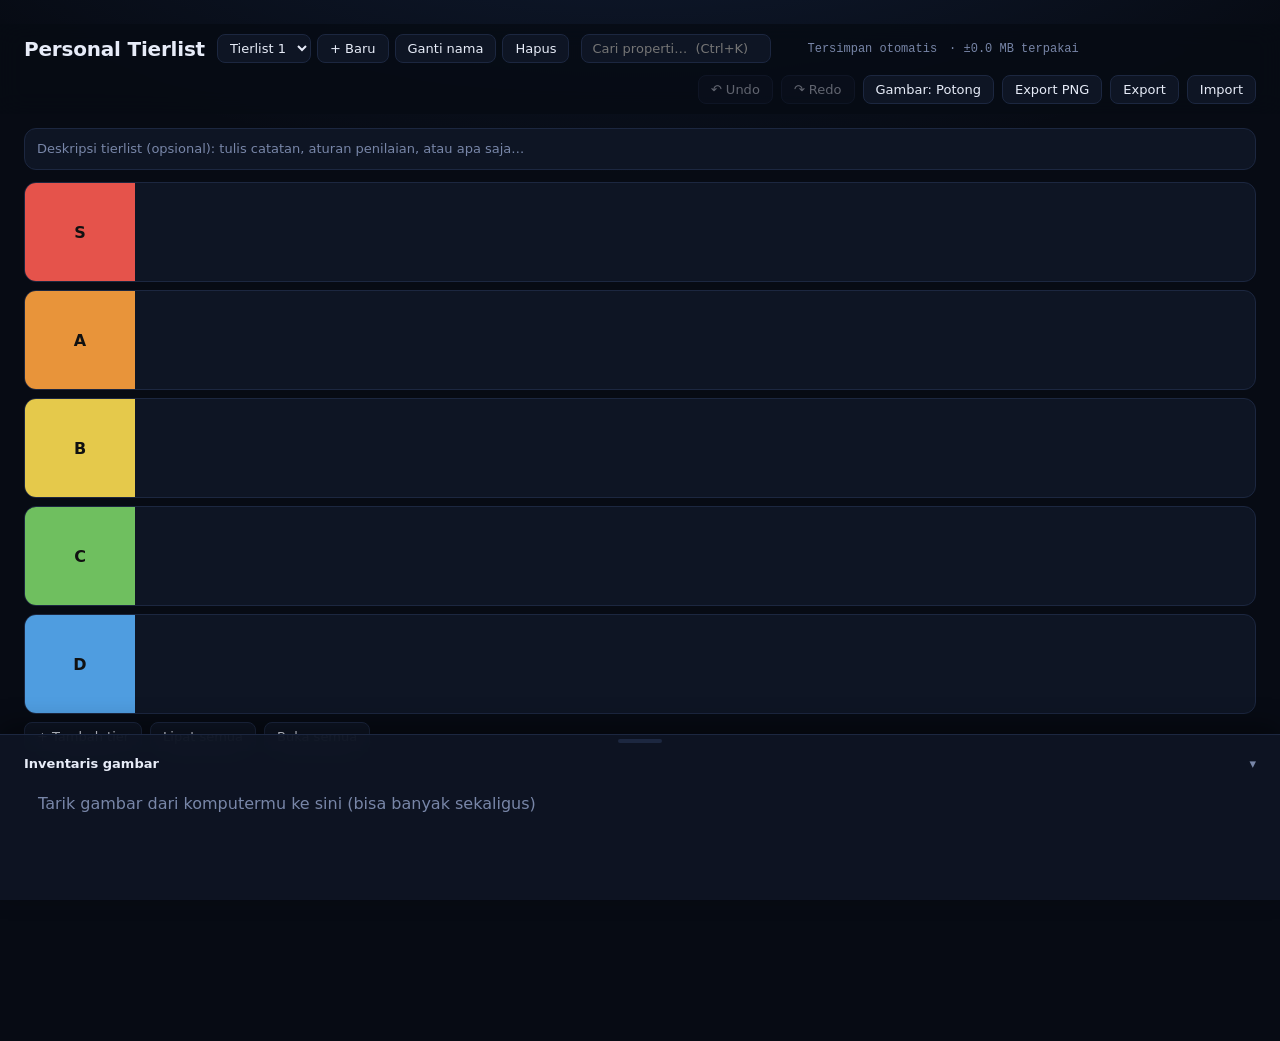
==== app.html @ fde5597b "Tahap 5a: landing page, aplikasi pindah ke app.html, inventaris bisa ditarik" ====
<!DOCTYPE html>
<html lang="id">

<head>
  <meta charset="UTF-8">
  <meta name="viewport" content="width=device-width, initial-scale=1">
  <title>Personal Tierlist</title>
  <link rel="stylesheet" href="theme.css?v=5a1">
  <link rel="stylesheet" href="style.css?v=5a1">
</head>

<body>
  <header>
    <h1><a href="index.html" title="Kembali ke halaman depan">Personal Tierlist</a></h1>
    <div class="lists">
      <select id="listSelect" title="Pilih tierlist"></select>
      <button id="btnNewList">+ Baru</button>
      <button id="btnRenameList">Ganti nama</button>
      <button id="btnDeleteList">Hapus</button>
    </div>
    <input id="search" type="search" placeholder="Cari properti…  (Ctrl+K)" autocomplete="off">
    <span id="searchInfo"></span>
    <span id="backupInfo"></span>
    <span id="status"></span>
    <span id="usage"></span>
    <div class="actions">
      <button id="btnUndo" title="Undo (Ctrl+Z)" disabled>↶ Undo</button>
      <button id="btnRedo" title="Redo (Ctrl+Y)" disabled>↷ Redo</button>
      <button id="btnFit" title="Cara gambar ditampilkan di kotak">Gambar: Potong</button>
      <button id="btnPng" title="Simpan tierlist sebagai gambar PNG untuk dibagikan">Export PNG</button>
      <button id="btnExport" title="Simpan semua (gambar + susunan) jadi satu file JSON">Export</button>
      <button id="btnImport" title="Ganti tierlist dengan isi file JSON">Import</button>
      <input type="file" id="importFile" accept=".json,application/json" hidden>
    </div>
  </header>
  <textarea id="listDesc" rows="1" maxlength="2000"
    placeholder="Deskripsi tierlist (opsional): tulis catatan, aturan penilaian, atau apa saja…"></textarea>
  <div id="tiers"></div>
  <div class="addrow"><button id="btnAddTier">+ Tambah tier</button><button id="btnFoldAll">Lipat semua</button><button
      id="btnUnfoldAll">Buka semua</button></div>
  <div id="dock">
    <div id="dockGrip" title="Tarik untuk mengubah tinggi inventaris"><span></span></div>
    <button class="dock-bar" id="dockToggle"><span class="dt">Inventaris gambar</span><span id="dockCount"></span><span
        class="chev" id="dockChev">▾</span></button>
    <div class="dock-body">
      <div class="zone" id="pool" data-zone="pool"></div>
    </div>
  </div>

  <script src="app.js?v=5a1"></script>
</body>

</html>
---- theme.css ----
/* Palet warna Personal Tierlist. Ubah di sini, semua halaman ikut berubah. */
:root {
  --bg: #070b14;
  /* latar halaman */
  --panel: #0e1524;
  /* kartu / baris */
  --panel2: #131c30;
  /* pop-up / menu */
  --border: #1c2740;
  --text: #e7ecf8;
  --muted: #7886a8;
  --accent: #4d8dff;
}
---- style.css ----
/* Warna ada di theme.css. Di sini hanya variabel khusus aplikasi. */
  :root {
      --size: 88px;
      --fit: cover;
  }

  * {
      box-sizing: border-box;
  }

  body {
      margin: 0;
      padding: 24px;
      background: var(--bg);
      color: var(--text);
      font-family: system-ui, sans-serif;
  }

  header {
      display: flex;
      align-items: center;
      flex-wrap: wrap;
      gap: 12px;
      margin-bottom: 16px;
  }

  .lists {
      display: flex;
      gap: 6px;
      align-items: center;
  }

  .lists select {
      background: var(--panel);
      color: var(--text);
      border: 1px solid var(--border);
      border-radius: 6px;
      padding: 5px 8px;
      font: inherit;
      font-size: 13px;
      max-width: 200px;
  }

  h1 {
      font-size: 20px;
      margin: 0;
  }

  #status,
  #usage {
      font-size: 13px;
      color: var(--muted);
  }

  .actions {
      margin-left: auto;
      display: flex;
      gap: 8px;
  }

  .actions button,
  .addrow button,
  .lists button {
      background: var(--panel);
      color: var(--text);
      border: 1px solid var(--border);
      border-radius: 6px;
      padding: 6px 12px;
      font: inherit;
      font-size: 13px;
      cursor: pointer;
  }

  .actions button:hover,
  .addrow button:hover,
  .lists button:hover {
      border-color: var(--muted);
  }

  .addrow {
      margin-top: 8px;
      display: flex;
      gap: 8px;
  }

  .tier {
      display: flex;
      margin-bottom: 6px;
      background: var(--panel);
      min-height: calc(var(--size) + 12px);
  }

  .label {
      width: 110px;
      flex: none;
      display: flex;
      flex-direction: column;
      align-items: center;
      justify-content: center;
      gap: 6px;
      padding: 6px;
      color: #111;
      font-weight: 700;
      text-align: center;
  }

  .label .name {
      width: 100%;
      outline: none;
      word-break: break-word;
  }

  .label input[type=color] {
      width: 28px;
      height: 20px;
      padding: 0;
      border: 0;
      background: none;
      cursor: pointer;
  }

  .zone {
      flex: 1;
      display: flex;
      flex-wrap: wrap;
      gap: 6px;
      padding: 6px;
      align-content: flex-start;
  }

  .zone.over {
      outline: 2px dashed var(--muted);
      outline-offset: -4px;
  }

  .pool {
      margin-top: 20px;
      background: var(--panel);
      min-height: 140px;
      display: flex;
  }

  .pool .zone:empty::before {
      content: "Tarik gambar dari komputermu ke sini (bisa banyak sekaligus)";
      color: var(--muted);
      padding: 8px;
  }

  .item {
      position: relative;
      width: var(--size);
      height: var(--size);
      cursor: grab;
      background: rgba(0, 0, 0, .25);
      border-radius: 4px;
  }

  .item img {
      width: 100%;
      height: 100%;
      object-fit: var(--fit);
      display: block;
      border-radius: 4px;
  }

  .item.dragging {
      opacity: .4;
  }

  .del {
      position: absolute;
      top: 2px;
      right: 2px;
      width: 22px;
      height: 22px;
      border: 0;
      border-radius: 50%;
      background: rgba(0, 0, 0, .75);
      color: #fff;
      cursor: pointer;
      display: none;
      line-height: 1;
  }

  .item:hover .del {
      display: block;
  }

  .label {
      position: relative;
  }

  .tdel {
      position: absolute;
      top: 2px;
      right: 2px;
      width: 20px;
      height: 20px;
      border: 0;
      border-radius: 50%;
      background: rgba(0, 0, 0, .35);
      color: #fff;
      cursor: pointer;
      display: none;
      line-height: 1;
      font-size: 14px;
  }

  .tier:hover .tdel {
      display: block;
  }

  .thandle {
      position: absolute;
      top: 2px;
      left: 4px;
      cursor: grab;
      font-size: 16px;
      line-height: 1;
      color: rgba(0, 0, 0, .55);
      display: none;
      user-select: none;
  }

  .tier:hover .thandle {
      display: block;
  }

  .tier.moving {
      opacity: .4;
  }

  .tmarker {
      height: 4px;
      background: #fff;
      border-radius: 2px;
      margin-bottom: 6px;
      pointer-events: none;
  }

  .marker {
      width: 4px;
      height: var(--size);
      background: #fff;
      border-radius: 2px;
      pointer-events: none;
      flex: none;
  }

  .actions button:disabled {
      opacity: .4;
      cursor: default;
  }

  .tgear {
      position: absolute;
      top: 2px;
      right: 4px;
      width: 22px;
      height: 22px;
      border: 0;
      border-radius: 50%;
      background: rgba(0, 0, 0, .3);
      color: #fff;
      cursor: pointer;
      display: none;
      font-size: 13px;
      line-height: 1;
  }

  .tier:hover .tgear {
      display: block;
  }

  #tpop {
      position: fixed;
      z-index: 50;
      width: 216px;
      padding: 10px;
      display: none;
      background: var(--panel2);
      border: 1px solid var(--border);
      border-radius: 8px;
      box-shadow: 0 8px 24px rgba(0, 0, 0, .45);
  }

  #tpop .sw {
      display: grid;
      grid-template-columns: repeat(6, 1fr);
      gap: 6px;
      margin-bottom: 10px;
  }

  #tpop .sw button {
      height: 26px;
      padding: 0;
      border: 2px solid transparent;
      border-radius: 50%;
      cursor: pointer;
  }

  #tpop .sw button.on {
      border-color: #fff;
  }

  #tpop .row {
      display: flex;
      align-items: center;
      justify-content: space-between;
      margin-bottom: 8px;
      font-size: 12px;
      color: var(--muted);
  }

  #tpop input[type=color] {
      width: 36px;
      height: 24px;
      padding: 0;
      border: 1px solid var(--border);
      border-radius: 4px;
      background: none;
      cursor: pointer;
  }

  #tpop .act {
      display: block;
      width: 100%;
      text-align: left;
      padding: 6px 8px;
      border: 0;
      border-radius: 6px;
      background: none;
      color: var(--text);
      font: inherit;
      font-size: 13px;
      cursor: pointer;
  }

  #tpop .act:hover {
      background: rgba(255, 255, 255, .08);
  }

  #tpop .act.danger {
      color: #ff7b72;
  }

  .tfold {
      position: absolute;
      bottom: 2px;
      right: 4px;
      border: 0;
      background: none;
      cursor: pointer;
      color: rgba(0, 0, 0, .6);
      font-size: 14px;
      line-height: 1;
      display: none;
  }

  .tier:hover .tfold,
  .tier.collapsed .tfold {
      display: block;
  }

  .count {
      font-size: 12px;
      font-weight: 600;
      opacity: .7;
      display: none;
  }

  .tier.collapsed {
      min-height: 0;
  }

  .tier.collapsed .zone {
      display: none;
  }

  .tier.collapsed .label {
      width: auto;
      flex: 1;
      flex-direction: row;
      justify-content: flex-start;
      padding: 4px 36px 4px 24px;
      gap: 12px;
  }

  .tier.collapsed .label .name {
      width: auto;
      min-width: 40px;
  }

  .tier.collapsed .count {
      display: block;
  }

  /* tier terlipat: tombol buka = area lebar di tengah baris */
  .tier.collapsed .tfold {
      position: static;
      flex: 1;
      align-self: stretch;
      font-size: 16px;
      background: rgba(0, 0, 0, .06);
      border-radius: 4px;
  }

  .tier.collapsed .tfold:hover {
      background: rgba(0, 0, 0, .16);
  }

  .mback {
      position: fixed;
      inset: 0;
      z-index: 100;
      display: flex;
      align-items: center;
      justify-content: center;
      background: rgba(4, 8, 20, .7);
  }

  .modal {
      width: min(420px, 92vw);
      padding: 18px;
      background: var(--panel2);
      border: 1px solid var(--border);
      border-radius: 12px;
      box-shadow: 0 16px 48px rgba(0, 0, 0, .55);
  }

  .modal h3 {
      margin: 0 0 8px;
      font-size: 16px;
  }

  .modal p {
      margin: 0 0 12px;
      font-size: 13px;
      line-height: 1.5;
      color: var(--muted);
      white-space: pre-wrap;
  }

  .modal input[type=text] {
      width: 100%;
      margin-bottom: 12px;
      padding: 8px 10px;
      background: var(--bg);
      color: var(--text);
      border: 1px solid var(--border);
      border-radius: 6px;
      font: inherit;
      font-size: 14px;
  }

  .modal input[type=text]:focus {
      outline: 2px solid var(--accent);
      outline-offset: -1px;
  }

  .mbtns {
      display: flex;
      justify-content: flex-end;
      gap: 8px;
  }

  .mbtns button {
      padding: 7px 14px;
      border: 1px solid var(--border);
      border-radius: 6px;
      background: var(--panel);
      color: var(--text);
      font: inherit;
      font-size: 13px;
      cursor: pointer;
  }

  .mbtns button.primary {
      background: var(--accent);
      border-color: var(--accent);
      color: #fff;
  }

  .mbtns button.danger {
      background: #d6453d;
      border-color: #d6453d;
      color: #fff;
  }

  .mbtns button:focus-visible {
      outline: 2px solid #fff;
      outline-offset: 2px;
  }

  /* ---- tampilan: kartu membulat, label monospace, panel kaca ---- */
  body {
      background: radial-gradient(1100px 480px at 50% -160px, rgba(77, 141, 255, .14), transparent 70%), var(--bg);
  }

  h1 {
      letter-spacing: -.01em;
  }

  #status,
  #usage,
  .count {
      font-family: ui-monospace, "JetBrains Mono", Consolas, monospace;
      font-size: 12px;
  }

  .tier,
  .pool {
      border: 1px solid var(--border);
      border-radius: 12px;
      overflow: hidden;
  }

  .tier {
      margin-bottom: 8px;
  }

  .actions button,
  .addrow button,
  .lists button,
  .lists select {
      border-radius: 8px;
  }

  .item {
      border-radius: 6px;
  }

  .item:hover {
      outline: 2px solid var(--accent);
      outline-offset: 1px;
  }

  #tpop,
  .modal {
      background: rgba(19, 28, 48, .86);
      backdrop-filter: blur(14px);
      border-radius: 14px;
  }

  .mback {
      backdrop-filter: blur(3px);
  }

  /* ---- properti gambar ---- */
  .item.has-props::after {
      content: '';
      position: absolute;
      left: 3px;
      bottom: 3px;
      width: 7px;
      height: 7px;
      border-radius: 50%;
      background: var(--accent);
      box-shadow: 0 0 0 2px rgba(0, 0, 0, .55);
      pointer-events: none;
  }

  .tip {
      position: fixed;
      z-index: 60;
      display: none;
      max-width: 320px;
      padding: 10px 12px;
      pointer-events: none;
      background: rgba(7, 11, 22, .92);
      border: 1px solid var(--accent);
      border-radius: 10px;
      box-shadow: 0 8px 28px rgba(0, 0, 0, .55);
      backdrop-filter: blur(10px);
  }

  .tip .k {
      margin-top: 8px;
      font-size: 11px;
      letter-spacing: .06em;
      text-transform: uppercase;
      color: var(--accent);
  }

  .tip .k:first-child {
      margin-top: 0;
  }

  .tip .v {
      font-size: 13px;
      line-height: 1.45;
      white-space: pre-wrap;
      word-break: break-word;
  }

  .modal.wide {
      width: min(560px, 94vw);
  }

  .prow {
      display: flex;
      gap: 8px;
      margin-bottom: 8px;
      align-items: flex-start;
  }

  .modal .prow input[type=text] {
      width: 34%;
      margin: 0;
      padding: 7px 9px;
      font-size: 13px;
  }

  .prow textarea {
      flex: 1;
      min-height: 36px;
      padding: 7px 9px;
      resize: vertical;
      background: var(--bg);
      color: var(--text);
      border: 1px solid var(--border);
      border-radius: 6px;
      font: inherit;
      font-size: 13px;
  }

  .prow input:focus,
  .prow textarea:focus {
      outline: 2px solid var(--accent);
      outline-offset: -1px;
  }

  .prow .x {
      width: 30px;
      height: 34px;
      padding: 0;
      border: 1px solid var(--border);
      border-radius: 6px;
      background: none;
      color: var(--muted);
      cursor: pointer;
  }

  .prow .x:hover {
      color: #ff7b72;
  }

  .addprop {
      margin: 2px 0 14px;
      padding: 6px 12px;
      border: 1px dashed var(--border);
      border-radius: 8px;
      background: none;
      color: var(--muted);
      font: inherit;
      font-size: 13px;
      cursor: pointer;
  }

  .addprop:hover {
      color: var(--text);
      border-color: var(--muted);
  }

  /* ---- deskripsi tierlist & properti tier ---- */
  #listDesc {
      display: block;
      width: 100%;
      margin-bottom: 12px;
      padding: 10px 12px;
      resize: none;
      overflow-y: auto;
      background: var(--panel);
      color: var(--text);
      border: 1px solid var(--border);
      border-radius: 12px;
      font: inherit;
      font-size: 13px;
      line-height: 1.5;
  }

  #listDesc::placeholder {
      color: var(--muted);
  }

  #listDesc:focus {
      outline: 2px solid var(--accent);
      outline-offset: -1px;
  }

  /* ---- ikon properti tier: di sebelah gerigi, hanya muncul saat hover ---- */
  .tinfo {
      position: absolute;
      top: 2px;
      right: 30px;
      display: none;
      align-items: center;
      justify-content: center;
      width: 22px;
      height: 22px;
      padding: 0;
      border: 0;
      border-radius: 50%;
      background: rgba(0, 0, 0, .3);
      color: #fff;
      cursor: pointer;
  }

  .tier:hover .label.has-info .tinfo {
      display: flex;
  }

  /* hanya ada kalau tier punya properti */
  .tier.collapsed .label {
      padding-right: 64px;
  }

  /* ---- header menempel di atas supaya pencarian selalu terjangkau di tierlist panjang ---- */
  header {
      position: sticky;
      top: 0;
      z-index: 20;
      margin: 0 -24px 14px;
      padding: 10px 24px;
      background: rgba(7, 11, 20, .82);
      backdrop-filter: blur(12px);
  }

  #search {
      width: 190px;
      padding: 6px 10px;
      background: var(--panel);
      color: var(--text);
      border: 1px solid var(--border);
      border-radius: 8px;
      font: inherit;
      font-size: 13px;
  }

  #search:focus {
      outline: 2px solid var(--accent);
      outline-offset: -1px;
  }

  #searchInfo {
      font-family: ui-monospace, Consolas, monospace;
      font-size: 12px;
      color: var(--muted);
  }

  .item.dim {
      opacity: .2;
  }

  .item.hit {
      outline: 2px solid #ffcf5a;
      outline-offset: 1px;
  }

  .tier.collapsed.hit .label {
      box-shadow: inset 0 0 0 2px #ffcf5a;
  }

  /* ---- panel detail gambar ---- */
  .modal.detail {
      display: flex;
      gap: 16px;
      width: min(880px, 94vw);
      padding: 14px;
  }

  .dimg {
      position: relative;
      flex: 1.4;
      min-height: 220px;
      display: flex;
      align-items: center;
      justify-content: center;
      background: rgba(0, 0, 0, .35);
      border-radius: 10px;
      overflow: hidden;
  }

  .dimg img {
      display: block;
      max-width: 100%;
      max-height: 72vh;
      object-fit: contain;
  }

  .dnav {
      position: absolute;
      top: 50%;
      transform: translateY(-50%);
      width: 34px;
      height: 52px;
      border: 0;
      background: rgba(0, 0, 0, .45);
      color: #fff;
      font-size: 24px;
      cursor: pointer;
  }

  .dnav.prev {
      left: 0;
      border-radius: 0 8px 8px 0;
  }

  .dnav.next {
      right: 0;
      border-radius: 8px 0 0 8px;
  }

  .dnav:hover {
      background: rgba(77, 141, 255, .55);
  }

  .dside {
      flex: 1;
      min-width: 0;
      display: flex;
      flex-direction: column;
      max-height: 72vh;
  }

  .dwhere {
      margin-bottom: 12px;
      font-family: ui-monospace, Consolas, monospace;
      font-size: 12px;
      color: var(--muted);
  }

  .dprops {
      flex: 1;
      overflow-y: auto;
      margin-bottom: 12px;
  }

  .dprops .k {
      margin-top: 12px;
      font-size: 11px;
      letter-spacing: .06em;
      text-transform: uppercase;
      color: var(--accent);
  }

  .dprops .k:first-child {
      margin-top: 0;
  }

  .dprops .v {
      font-size: 14px;
      line-height: 1.5;
      white-space: pre-wrap;
      word-break: break-word;
  }

  .dempty {
      font-size: 13px;
      color: var(--muted);
  }

  @media (max-width:640px) {
      .modal.detail {
          flex-direction: column;
      }

      .dside {
          max-height: none;
      }
  }

  /* ---- pengingat backup ---- */
  #backupInfo {
      font-family: ui-monospace, Consolas, monospace;
      font-size: 12px;
      color: var(--muted);
      cursor: pointer;
  }

  #backupInfo.warn {
      color: #ffcf5a;
  }

  /* ---- panel gambar: ikon pensil + mode ubah di tempat ---- */
  .dhead {
      display: flex;
      align-items: center;
      justify-content: space-between;
      gap: 8px;
      margin-bottom: 12px;
  }

  .dhead .dwhere {
      margin-bottom: 0;
  }

  .dpencil {
      display: inline-flex;
      align-items: center;
      justify-content: center;
      width: 28px;
      height: 28px;
      padding: 0;
      border: 0;
      border-radius: 50%;
      background: rgba(255, 255, 255, .08);
      color: var(--text);
      cursor: pointer;
      flex: none;
  }

  .dpencil:hover {
      background: var(--accent);
  }

  .dpencil[hidden],
  .dnav[hidden] {
      display: none;
  }

  .dside .prow {
      display: grid;
      grid-template-columns: 1fr 30px;
  }

  .modal .dside .prow input[type=text] {
      width: 100%;
  }

  .dside .prow textarea {
      grid-column: 1 / -1;
      grid-row: 2;
  }

  .dside .prow .x {
      grid-column: 2;
      grid-row: 1;
  }

  /* ---- inventaris gambar: menempel di bawah layar ---- */
  #dock {
      position: fixed;
      left: 0;
      right: 0;
      bottom: 0;
      z-index: 30;
      background: rgba(14, 21, 36, .94);
      backdrop-filter: blur(14px);
      border-top: 1px solid var(--border);
      box-shadow: 0 -8px 24px rgba(0, 0, 0, .4);
  }

  .dock-bar {
      display: flex;
      align-items: center;
      gap: 10px;
      width: 100%;
      padding: 9px 24px;
      border: 0;
      background: none;
      color: var(--text);
      font: inherit;
      font-size: 13px;
      text-align: left;
      cursor: pointer;
  }

  .dock-bar:hover {
      background: rgba(255, 255, 255, .04);
  }

  .dock-bar .dt {
      font-weight: 600;
  }

  .dock-bar #dockCount {
      font-family: ui-monospace, Consolas, monospace;
      font-size: 12px;
      color: var(--muted);
  }

  .dock-bar .chev {
      margin-left: auto;
      color: var(--muted);
  }

  .dock-body {
      height: var(--dock-h, 220px);
      overflow-y: auto;
      padding: 0 24px 14px;
      transition: height .22s ease;
  }

  #dock.closed .dock-body {
      height: 0;
      padding-bottom: 0;
      overflow: hidden;
  }

  #dock.resizing .dock-body {
      transition: none;
  }

  #dockGrip {
      display: flex;
      align-items: center;
      justify-content: center;
      height: 12px;
      cursor: ns-resize;
      touch-action: none;
  }

  #dockGrip span {
      width: 44px;
      height: 4px;
      border-radius: 2px;
      background: var(--border);
  }

  #dockGrip:hover span,
  #dock.resizing #dockGrip span {
      background: var(--accent);
  }

  body.resizing-dock {
      user-select: none;
      cursor: ns-resize;
  }

  h1 a {
      color: inherit;
      text-decoration: none;
  }

  #pool {
      min-height: calc(var(--size) + 12px);
      border-radius: 10px;
  }

  #pool:empty::before {
      content: "Tarik gambar dari komputermu ke sini (bisa banyak sekaligus)";
      padding: 8px;
      color: var(--muted);
  }
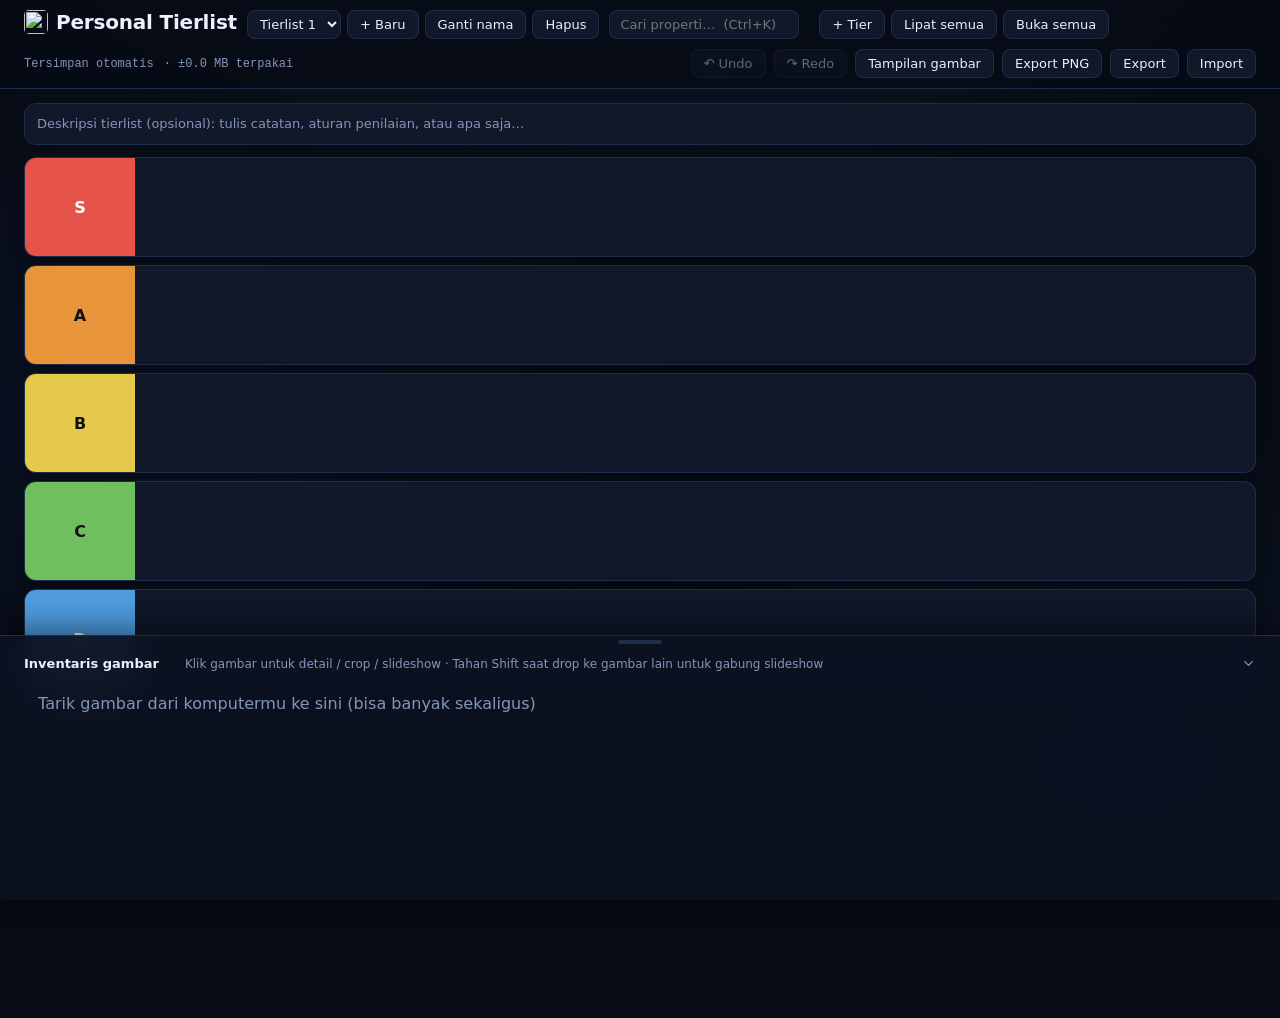
==== commit 457c6098: "Update cuy, banyak lah ini pokoknya" ====
--- a/app.html
+++ b/app.html
@@ -5,49 +5,87 @@
   <meta charset="UTF-8">
   <meta name="viewport" content="width=device-width, initial-scale=1">
   <title>Personal Tierlist</title>
-  <link rel="stylesheet" href="theme.css?v=5a1">
-  <link rel="stylesheet" href="style.css?v=5a1">
+  <meta name="theme-color" content="#070b14">
+  <link rel="icon" type="image/png" href="Personal%20Tierlist%20favicon-02.png">
+  <link rel="stylesheet" href="theme.css?v=9">
+  <link rel="stylesheet" href="style.css?v=9">
 </head>
 
 <body>
-  <header>
-    <h1><a href="index.html" title="Kembali ke halaman depan">Personal Tierlist</a></h1>
-    <div class="lists">
+  <header id="appHeader">
+    <h1>
+      <a href="index.html" title="Kembali ke halaman depan">
+        <img src="Personal%20Tierlist%20favicon-02.png" alt="" class="brand-logo">
+        <span>Personal Tierlist</span>
+      </a>
+    </h1>
+
+    <div id="viewOnlyBanner" class="vo-banner" hidden>
+      <span class="vo-badge">Mode Lihat Saja</span>
+      <span id="voTitle" class="vo-title"></span>
+      <a href="app.html" class="vo-btn">Buka tierlist sendiri</a>
+    </div>
+
+    <div class="lists" id="listsBar">
       <select id="listSelect" title="Pilih tierlist"></select>
-      <button id="btnNewList">+ Baru</button>
-      <button id="btnRenameList">Ganti nama</button>
-      <button id="btnDeleteList">Hapus</button>
+      <button id="btnNewList" type="button">+ Baru</button>
+      <button id="btnRenameList" type="button">Ganti nama</button>
+      <button id="btnDeleteList" type="button">Hapus</button>
     </div>
+
     <input id="search" type="search" placeholder="Cari properti…  (Ctrl+K)" autocomplete="off">
     <span id="searchInfo"></span>
+
+    <div class="tier-nav-btns">
+      <button id="btnAddTierTop" type="button" title="Tambah baris tier baru">+ Tier</button>
+      <button id="btnFoldAll" type="button" title="Lipat semua baris tier">Lipat semua</button>
+      <button id="btnUnfoldAll" type="button" title="Buka semua baris tier">Buka semua</button>
+    </div>
+
     <span id="backupInfo"></span>
     <span id="status"></span>
     <span id="usage"></span>
+
     <div class="actions">
-      <button id="btnUndo" title="Undo (Ctrl+Z)" disabled>↶ Undo</button>
-      <button id="btnRedo" title="Redo (Ctrl+Y)" disabled>↷ Redo</button>
-      <button id="btnFit" title="Cara gambar ditampilkan di kotak">Gambar: Potong</button>
-      <button id="btnPng" title="Simpan tierlist sebagai gambar PNG untuk dibagikan">Export PNG</button>
-      <button id="btnExport" title="Simpan semua (gambar + susunan) jadi satu file JSON">Export</button>
-      <button id="btnImport" title="Ganti tierlist dengan isi file JSON">Import</button>
+      <button id="btnUndo" type="button" title="Undo (Ctrl+Z)" disabled>↶ Undo</button>
+      <button id="btnRedo" type="button" title="Redo (Ctrl+Y)" disabled>↷ Redo</button>
+      <button id="btnFit" type="button" title="Atur ukuran, rasio, dan tampilan gambar">Tampilan gambar</button>
+      <button id="btnPng" type="button" title="Simpan tierlist sebagai gambar PNG untuk dibagikan">Export PNG</button>
+      <button id="btnExport" type="button" title="Simpan semua (gambar + susunan) jadi satu file JSON">Export</button>
+      <button id="btnImport" type="button" title="Muat file JSON sebagai tierlist baru">Import</button>
       <input type="file" id="importFile" accept=".json,application/json" hidden>
     </div>
   </header>
+
   <textarea id="listDesc" rows="1" maxlength="2000"
     placeholder="Deskripsi tierlist (opsional): tulis catatan, aturan penilaian, atau apa saja…"></textarea>
+
   <div id="tiers"></div>
-  <div class="addrow"><button id="btnAddTier">+ Tambah tier</button><button id="btnFoldAll">Lipat semua</button><button
-      id="btnUnfoldAll">Buka semua</button></div>
+
+  <div class="addrow" id="bottomAddRow">
+    <button id="btnAddTier" type="button">+ Tambah tier</button>
+  </div>
+
   <div id="dock">
     <div id="dockGrip" title="Tarik untuk mengubah tinggi inventaris"><span></span></div>
-    <button class="dock-bar" id="dockToggle"><span class="dt">Inventaris gambar</span><span id="dockCount"></span><span
-        class="chev" id="dockChev">▾</span></button>
-    <div class="dock-body">
+    <button class="dock-bar" id="dockToggle" type="button">
+      <span class="dt">Inventaris gambar</span>
+      <span id="dockCount"></span>
+      <span class="dock-tip">Klik gambar untuk detail / crop / slideshow · Tahan Shift saat drop ke gambar lain untuk
+        gabung slideshow</span>
+      <span class="chev" id="dockChev">
+        <svg width="15" height="15" viewBox="0 0 24 24" fill="none" stroke="currentColor" stroke-width="2.2"
+          stroke-linecap="round" stroke-linejoin="round">
+          <polyline points="6 9 12 15 18 9" />
+        </svg>
+      </span>
+    </button>
+    <div class="dock-body" id="dockBody">
       <div class="zone" id="pool" data-zone="pool"></div>
     </div>
   </div>
 
-  <script src="app.js?v=5a1"></script>
+  <script src="app.js?v=9"></script>
 </body>
 
 </html>
--- a/theme.css
+++ b/theme.css
@@ -1,13 +1,32 @@
-/* Palet warna Personal Tierlist. Ubah di sini, semua halaman ikut berubah. */
+/* Palet warna Personal Tierlist — Dark Navy Blue (Seimbang: 2-layer depth + glow halus) */
 :root {
   --bg: #070b14;
-  /* latar halaman */
-  --panel: #0e1524;
-  /* kartu / baris */
-  --panel2: #131c30;
-  /* pop-up / menu */
-  --border: #1c2740;
-  --text: #e7ecf8;
-  --muted: #7886a8;
+  /* latar utama biru gelap pekat */
+  --bg-elev: #0c1220;
+  /* latar bar / footer */
+  --panel: #101829;
+  /* kartu / baris tier */
+  --panel-hover: #162138;
+  /* kartu saat di-hover */
+  --panel2: #121b2e;
+  /* cangkang luar pop-up */
+  --panel-inner: #1a2640;
+  /* kartu dalam pop-up (2-layer seperti referensi screenshot) */
+  --panel3: #0b101d;
+  /* kolom input */
+  --border: #1f2d4a;
+  /* garis tepi biru gelap */
+  --border-light: rgba(120, 170, 255, 0.14);
+  --text: #eaf0fc;
+  /* teks utama */
+  --muted: #8496b8;
+  /* teks sekunder */
   --accent: #4d8dff;
+  /* aksen biru utama */
+  --accent-glow: rgba(77, 141, 255, 0.34);
+  --danger: #ff5c6c;
+  --success: #4ade80;
+  --warn: #ffcf5a;
+  --ease-out: cubic-bezier(0.22, 1, 0.36, 1);
+  --ease-spring: cubic-bezier(0.34, 1.56, 0.64, 1);
 }
--- a/style.css
+++ b/style.css
@@ -1,1045 +1,1847 @@
-  /* Warna ada di theme.css. Di sini hanya variabel khusus aplikasi. */
-  :root {
-      --size: 88px;
-      --fit: cover;
+/* Warna ada di theme.css. Di sini variabel khusus aplikasi. */
+:root {
+  --tile-w: 88px;
+  --tile-h: 88px;
+  --fit: cover;
+}
+
+* {
+  box-sizing: border-box;
+  scrollbar-width: thin;
+  scrollbar-color: #293b5f transparent;
+}
+
+/* Custom scrollbar biru gelap untuk semua elemen termasuk #listDesc, modal, dan dock */
+*::-webkit-scrollbar {
+  width: 8px;
+  height: 8px;
+}
+
+*::-webkit-scrollbar-track {
+  background: transparent;
+  margin: 4px;
+}
+
+*::-webkit-scrollbar-thumb {
+  background: #293b5f;
+  border-radius: 999px;
+  border: 2px solid transparent;
+  background-clip: padding-box;
+}
+
+*::-webkit-scrollbar-thumb:hover {
+  background: #3d568a;
+  border: 2px solid transparent;
+  background-clip: padding-box;
+}
+
+*::-webkit-scrollbar-corner {
+  background: transparent;
+}
+
+html {
+  min-height: 100%;
+}
+
+body {
+  margin: 0;
+  min-height: 100vh;
+  padding: 0 24px 280px;
+  background-color: var(--bg);
+  background-image:
+    radial-gradient(1100px 480px at 50% -150px, rgba(77, 141, 255, 0.16), transparent 70%),
+    radial-gradient(800px 500px at 12% 420px, rgba(45, 95, 215, 0.07), transparent 72%),
+    radial-gradient(800px 500px at 88% 760px, rgba(77, 155, 255, 0.06), transparent 72%);
+  background-repeat: no-repeat;
+  background-attachment: fixed;
+  color: var(--text);
+  font-family: system-ui, sans-serif;
+  transition: padding-bottom 0.34s var(--ease-out);
+}
+
+body.resizing-dock {
+  user-select: none;
+  cursor: ns-resize;
+  transition: none;
+}
+
+/* ---- Header Menempel di Atas ---- */
+header {
+  position: sticky;
+  top: 0;
+  z-index: 20;
+  display: flex;
+  align-items: center;
+  flex-wrap: wrap;
+  gap: 10px;
+  margin: 0 -24px 14px;
+  padding: 10px 24px;
+  background: rgba(7, 11, 20, 0.85);
+  backdrop-filter: blur(14px);
+  border-bottom: 1px solid var(--border);
+}
+
+h1 {
+  font-size: 20px;
+  margin: 0;
+  letter-spacing: -0.01em;
+}
+
+h1 a {
+  display: inline-flex;
+  align-items: center;
+  gap: 8px;
+  color: inherit;
+  text-decoration: none;
+}
+
+.brand-logo {
+  width: 24px;
+  height: 24px;
+  border-radius: 5px;
+  object-fit: contain;
+}
+
+/* Banner Mode Lihat Saja */
+.vo-banner {
+  display: inline-flex;
+  align-items: center;
+  gap: 10px;
+  padding: 4px 10px;
+  border-radius: 10px;
+  background: var(--panel2);
+  border: 1px solid var(--border);
+}
+
+.vo-banner[hidden] {
+  display: none !important;
+}
+
+.vo-badge {
+  font-family: ui-monospace, Consolas, monospace;
+  font-size: 11px;
+  padding: 2px 8px;
+  border-radius: 6px;
+  background: rgba(77, 141, 255, 0.16);
+  color: var(--accent);
+}
+
+.vo-title {
+  font-size: 13px;
+  color: var(--text);
+}
+
+.vo-btn {
+  padding: 4px 10px;
+  border-radius: 6px;
+  background: var(--panel-inner);
+  color: var(--text);
+  font-size: 12px;
+  text-decoration: none;
+  transition: background 0.15s;
+}
+
+.vo-btn:hover {
+  background: #253558;
+}
+
+.lists,
+.tier-nav-btns,
+.actions {
+  display: flex;
+  gap: 6px;
+  align-items: center;
+}
+
+.actions {
+  margin-left: auto;
+  gap: 8px;
+}
+
+.lists select,
+.actions button,
+.tier-nav-btns button,
+.addrow button,
+.lists button {
+  background: var(--panel);
+  color: var(--text);
+  border: 1px solid var(--border);
+  border-top-color: var(--border-light);
+  border-radius: 8px;
+  padding: 6px 12px;
+  font: inherit;
+  font-size: 13px;
+  cursor: pointer;
+  transition: background 0.16s, border-color 0.16s, transform 0.14s var(--ease-spring), box-shadow 0.16s;
+}
+
+.lists select {
+  padding: 5px 8px;
+  max-width: 200px;
+}
+
+.actions button:hover:not(:disabled),
+.tier-nav-btns button:hover:not(:disabled),
+.addrow button:hover:not(:disabled),
+.lists button:hover:not(:disabled),
+.lists select:hover {
+  background: var(--panel-hover);
+  border-color: var(--accent);
+  box-shadow: 0 3px 12px rgba(77, 141, 255, 0.16);
+}
+
+.actions button:active:not(:disabled),
+.tier-nav-btns button:active:not(:disabled),
+.addrow button:active:not(:disabled),
+.lists button:active:not(:disabled) {
+  transform: scale(0.96);
+}
+
+.actions button:disabled {
+  opacity: 0.4;
+  cursor: default;
+}
+
+#search {
+  width: 190px;
+  padding: 6px 10px;
+  background: var(--panel);
+  color: var(--text);
+  border: 1px solid var(--border);
+  border-radius: 8px;
+  font: inherit;
+  font-size: 13px;
+  transition: border-color 0.16s, box-shadow 0.16s, width 0.2s var(--ease-out);
+}
+
+#search:focus {
+  outline: none;
+  border-color: var(--accent);
+  box-shadow: 0 0 0 2px rgba(77, 141, 255, 0.25);
+}
+
+#status,
+#usage,
+#searchInfo,
+#backupInfo {
+  font-family: ui-monospace, "JetBrains Mono", Consolas, monospace;
+  font-size: 12px;
+  color: var(--muted);
+}
+
+#backupInfo {
+  cursor: pointer;
+}
+
+#backupInfo.warn {
+  color: var(--warn);
+}
+
+/* ---- Deskripsi Tierlist ---- */
+#listDesc {
+  display: block;
+  width: 100%;
+  margin-bottom: 12px;
+  padding: 10px 12px;
+  resize: none;
+  overflow-y: auto;
+  background: var(--panel);
+  color: var(--text);
+  border: 1px solid var(--border);
+  border-radius: 12px;
+  font: inherit;
+  font-size: 13px;
+  line-height: 1.5;
+  transition: border-color 0.16s, box-shadow 0.16s;
+}
+
+#listDesc::placeholder {
+  color: var(--muted);
+}
+
+#listDesc:focus {
+  outline: none;
+  border-color: var(--accent);
+  box-shadow: 0 0 0 2px rgba(77, 141, 255, 0.22);
+}
+
+/* ---- Baris Tier (Warna Solid Tanpa Gradasi, Font Lama, Highlight Halus) ---- */
+.tier {
+  display: flex;
+  margin-bottom: 8px;
+  background: var(--panel);
+  border: 1px solid var(--border);
+  border-top-color: var(--border-light);
+  border-radius: 12px;
+  min-height: calc(var(--tile-h) + 12px);
+  overflow: hidden;
+  box-shadow: 0 4px 16px rgba(0, 0, 0, 0.24);
+  transition: border-color 0.18s, box-shadow 0.18s, opacity 0.18s;
+  animation: tierFadeIn 0.24s var(--ease-out);
+}
+
+.tier:hover {
+  border-color: rgba(77, 141, 255, 0.35);
+}
+
+@keyframes tierFadeIn {
+  from {
+    opacity: 0;
+    transform: translateY(6px);
   }
 
-  * {
-      box-sizing: border-box;
+  to {
+    opacity: 1;
+    transform: translateY(0);
   }
-
-  body {
-      margin: 0;
-      padding: 24px;
-      background: var(--bg);
-      color: var(--text);
-      font-family: system-ui, sans-serif;
+}
+
+.tier.moving {
+  opacity: 0.4;
+}
+
+.label {
+  position: relative;
+  width: 110px;
+  flex: none;
+  display: flex;
+  flex-direction: column;
+  align-items: center;
+  justify-content: center;
+  gap: 6px;
+  padding: 6px;
+  color: #111;
+  font-weight: 700;
+  text-align: center;
+}
+
+.label .name {
+  width: 100%;
+  outline: none;
+  word-break: break-word;
+  border-radius: 4px;
+}
+
+.label .name:focus {
+  background: rgba(255, 255, 255, 0.22);
+}
+
+/* Titik penanda tier punya deskripsi */
+.label.has-info::after {
+  content: "";
+  position: absolute;
+  left: 6px;
+  bottom: 6px;
+  width: 6px;
+  height: 6px;
+  border-radius: 50%;
+  background: currentColor;
+  opacity: 0.65;
+  pointer-events: none;
+}
+
+.thandle {
+  position: absolute;
+  top: 2px;
+  left: 4px;
+  cursor: grab;
+  font-size: 16px;
+  line-height: 1;
+  color: inherit;
+  opacity: 0;
+  user-select: none;
+  transition: opacity 0.15s;
+}
+
+.tier:hover .thandle {
+  opacity: 0.6;
+}
+
+.thandle:hover {
+  opacity: 1 !important;
+}
+
+.tgear {
+  position: absolute;
+  top: 3px;
+  right: 4px;
+  width: 22px;
+  height: 22px;
+  border: 0;
+  border-radius: 50%;
+  background: rgba(0, 0, 0, 0.34);
+  color: #fff;
+  cursor: pointer;
+  opacity: 0;
+  font-size: 13px;
+  line-height: 1;
+  transition: opacity 0.15s, background 0.15s, transform 0.16s var(--ease-spring);
+}
+
+.tier:hover .tgear {
+  opacity: 1;
+}
+
+.tgear:hover {
+  background: rgba(0, 0, 0, 0.6);
+  transform: scale(1.12);
+}
+
+.tfold {
+  position: absolute;
+  bottom: 2px;
+  right: 4px;
+  border: 0;
+  background: none;
+  cursor: pointer;
+  color: inherit;
+  font-size: 14px;
+  line-height: 1;
+  opacity: 0;
+  transition: opacity 0.15s, background 0.15s;
+}
+
+.tier:hover .tfold,
+.tier.collapsed .tfold {
+  opacity: 0.72;
+}
+
+.tfold:hover {
+  opacity: 1 !important;
+}
+
+/* Jumlah gambar saat tier dilipat: kontras jelas dengan warna teks label */
+.count {
+  font-family: ui-monospace, "JetBrains Mono", Consolas, monospace;
+  font-size: 12px;
+  font-weight: 600;
+  color: inherit;
+  background: rgba(0, 0, 0, 0.15);
+  padding: 2px 8px;
+  border-radius: 6px;
+  display: none;
+}
+
+.tier.collapsed {
+  min-height: 0;
+}
+
+.tier.collapsed .zone {
+  display: none;
+}
+
+.tier.collapsed .label {
+  width: auto;
+  flex: 1;
+  flex-direction: row;
+  justify-content: flex-start;
+  padding: 5px 36px 5px 24px;
+  gap: 12px;
+}
+
+.tier.collapsed .label .name {
+  width: auto;
+  min-width: 40px;
+}
+
+.tier.collapsed .count {
+  display: inline-block;
+}
+
+.tier.collapsed .tfold {
+  position: static;
+  flex: 1;
+  align-self: stretch;
+  font-size: 16px;
+  background: rgba(0, 0, 0, 0.08);
+  border-radius: 4px;
+  opacity: 1;
+}
+
+.tier.collapsed .tfold:hover {
+  background: rgba(0, 0, 0, 0.18);
+}
+
+/* ---- Zona & Item Gambar (Dengan Animasi Pop & Highlight Glow yang Dikembalikan!) ---- */
+.zone {
+  flex: 1;
+  display: flex;
+  flex-wrap: wrap;
+  gap: 6px;
+  padding: 6px;
+  align-content: flex-start;
+  transition: background 0.18s, outline-color 0.18s;
+}
+
+.zone.over {
+  background: rgba(77, 141, 255, 0.07);
+  outline: 2px dashed var(--accent);
+  outline-offset: -4px;
+}
+
+.item {
+  position: relative;
+  width: var(--tile-w);
+  height: var(--tile-h);
+  cursor: grab;
+  background: rgba(0, 0, 0, 0.28);
+  border-radius: 6px;
+  overflow: hidden;
+  transition: transform 0.22s var(--ease-spring), box-shadow 0.2s var(--ease-out), opacity 0.18s;
+}
+
+.item img {
+  width: 100%;
+  height: 100%;
+  object-fit: var(--fit);
+  display: block;
+  border-radius: 6px;
+  pointer-events: none;
+  transition: opacity 0.22s var(--ease-out);
+}
+
+.item img.slide-fade {
+  opacity: 0.35;
+}
+
+/* Highlight hover gambar yang terasa hidup & glow biru */
+.item:hover {
+  transform: translateY(-3px) scale(1.04);
+  box-shadow: 0 8px 20px rgba(0, 0, 0, 0.52), 0 0 0 2px var(--accent), 0 0 14px var(--accent-glow);
+  z-index: 2;
+}
+
+.item:active {
+  cursor: grabbing;
+  transform: scale(0.97);
+}
+
+.item.dragging {
+  opacity: 0.32;
+  transform: scale(0.92);
+}
+
+/* Highlight saat tahan Shift untuk gabung gambar jadi 1 slideshow */
+.item.merge-target {
+  box-shadow: 0 0 0 3px var(--success), 0 0 18px rgba(74, 222, 128, 0.55) !important;
+  transform: scale(1.06);
+  z-index: 3;
+}
+
+/* Animasi nge-pop waktu gambar ditaruh di tierlist */
+.item.just-dropped {
+  animation: itemPop 0.36s var(--ease-spring);
+}
+
+@keyframes itemPop {
+  0% {
+    transform: scale(0.74);
   }
 
-  header {
-      display: flex;
-      align-items: center;
-      flex-wrap: wrap;
-      gap: 12px;
-      margin-bottom: 16px;
+  70% {
+    transform: scale(1.08);
   }
 
-  .lists {
-      display: flex;
-      gap: 6px;
-      align-items: center;
+  100% {
+    transform: scale(1);
   }
-
-  .lists select {
-      background: var(--panel);
-      color: var(--text);
-      border: 1px solid var(--border);
-      border-radius: 6px;
-      padding: 5px 8px;
-      font: inherit;
-      font-size: 13px;
-      max-width: 200px;
+}
+
+/* Indikator titik kalau punya properti */
+.item.has-props::after {
+  content: "";
+  position: absolute;
+  left: 4px;
+  bottom: 4px;
+  width: 7px;
+  height: 7px;
+  border-radius: 50%;
+  background: var(--accent);
+  box-shadow: 0 0 8px var(--accent), 0 0 0 2px rgba(0, 0, 0, 0.65);
+  pointer-events: none;
+}
+
+/* Badge jumlah gambar jika 1 item berisi slideshow (2+ gambar) */
+.slide-badge {
+  position: absolute;
+  top: 4px;
+  left: 4px;
+  padding: 1px 6px;
+  border-radius: 999px;
+  background: rgba(7, 11, 20, 0.8);
+  border: 1px solid rgba(255, 255, 255, 0.14);
+  color: #fff;
+  font-family: ui-monospace, Consolas, monospace;
+  font-size: 10px;
+  font-weight: 600;
+  line-height: 1.3;
+  pointer-events: none;
+}
+
+/* Label judul opsional di bagian bawah gambar */
+.item-cap {
+  display: none;
+  position: absolute;
+  left: 0;
+  right: 0;
+  bottom: 0;
+  padding: 10px 5px 3px;
+  background: linear-gradient(to top, rgba(0, 0, 0, 0.88) 0%, rgba(0, 0, 0, 0.55) 65%, transparent 100%);
+  color: #fff;
+  font-size: 11px;
+  font-weight: 500;
+  line-height: 1.2;
+  white-space: nowrap;
+  overflow: hidden;
+  text-overflow: ellipsis;
+  text-align: center;
+  pointer-events: none;
+}
+
+body.show-item-labels .item.has-props .item-cap {
+  display: block;
+}
+
+body.show-item-labels .item.has-props::after {
+  display: none;
+}
+
+.del {
+  position: absolute;
+  top: 3px;
+  right: 3px;
+  width: 22px;
+  height: 22px;
+  border: 0;
+  border-radius: 50%;
+  background: rgba(7, 11, 20, 0.82);
+  color: #fff;
+  cursor: pointer;
+  opacity: 0;
+  transform: scale(0.8);
+  line-height: 1;
+  transition: opacity 0.15s, background 0.15s, transform 0.18s var(--ease-spring);
+}
+
+.item:hover .del {
+  opacity: 1;
+  transform: scale(1);
+}
+
+.del:hover {
+  background: var(--danger);
+  transform: scale(1.14) !important;
+}
+
+/* Penanda posisi drop dengan glow biru */
+.tmarker {
+  height: 4px;
+  background: var(--accent);
+  border-radius: 999px;
+  box-shadow: 0 0 12px var(--accent);
+  margin-bottom: 8px;
+  pointer-events: none;
+}
+
+.marker {
+  width: 4px;
+  height: var(--tile-h);
+  background: var(--accent);
+  border-radius: 999px;
+  box-shadow: 0 0 12px var(--accent);
+  pointer-events: none;
+  flex: none;
+}
+
+.item.dim {
+  opacity: 0.18;
+  filter: grayscale(0.5);
+}
+
+.item.hit {
+  outline: 2px solid var(--warn);
+  outline-offset: 2px;
+  box-shadow: 0 0 16px rgba(255, 207, 90, 0.55);
+}
+
+.tier.collapsed.hit .label {
+  box-shadow: inset 0 0 0 2px var(--warn);
+}
+
+.addrow {
+  margin-top: 8px;
+  display: flex;
+  gap: 8px;
+}
+
+/* ---- Inventaris Gambar (#dock) ---- */
+#dock {
+  position: fixed;
+  left: 0;
+  right: 0;
+  bottom: 0;
+  z-index: 30;
+  background: rgba(12, 18, 32, 0.94);
+  backdrop-filter: blur(16px);
+  border-top: 1px solid var(--border);
+  box-shadow: 0 -8px 28px rgba(0, 0, 0, 0.45);
+}
+
+#dockGrip {
+  display: flex;
+  align-items: center;
+  justify-content: center;
+  height: 12px;
+  cursor: ns-resize;
+  touch-action: none;
+}
+
+#dockGrip span {
+  width: 44px;
+  height: 4px;
+  border-radius: 2px;
+  background: var(--border);
+  transition: background 0.15s, width 0.15s, box-shadow 0.15s;
+}
+
+#dockGrip:hover span,
+#dock.resizing #dockGrip span {
+  background: var(--accent);
+  width: 60px;
+  box-shadow: 0 0 10px var(--accent);
+}
+
+.dock-bar {
+  display: flex;
+  align-items: center;
+  gap: 10px;
+  width: 100%;
+  padding: 8px 24px 9px;
+  border: 0;
+  background: none;
+  color: var(--text);
+  font: inherit;
+  font-size: 13px;
+  text-align: left;
+  cursor: pointer;
+}
+
+.dock-bar:hover {
+  background: rgba(255, 255, 255, 0.04);
+}
+
+.dock-bar .dt {
+  font-weight: 600;
+}
+
+.dock-bar #dockCount {
+  font-family: ui-monospace, Consolas, monospace;
+  font-size: 12px;
+  color: var(--accent);
+}
+
+.dock-tip {
+  font-size: 12px;
+  color: var(--muted);
+  margin-left: 6px;
+}
+
+.dock-bar .chev {
+  margin-left: auto;
+  color: var(--muted);
+  display: inline-flex;
+  align-items: center;
+  justify-content: center;
+  transition: transform 0.34s var(--ease-spring);
+}
+
+#dock.closed .dock-bar .chev {
+  transform: rotate(180deg);
+}
+
+.dock-body {
+  height: var(--dock-h, 220px);
+  overflow-y: auto;
+  padding: 0 24px;
+  opacity: 1;
+  transition: height 0.34s var(--ease-out), opacity 0.25s var(--ease-out);
+}
+
+#dock.closed .dock-body {
+  height: 0 !important;
+  opacity: 0;
+  overflow: hidden;
+  pointer-events: none;
+}
+
+#dock.resizing .dock-body {
+  transition: none !important;
+}
+
+#pool {
+  min-height: calc(var(--tile-h) + 12px);
+  padding: 6px 6px 14px;
+  border-radius: 10px;
+}
+
+#pool:empty::before {
+  content: "Tarik gambar dari komputermu ke sini (bisa banyak sekaligus)";
+  padding: 8px;
+  color: var(--muted);
+}
+
+/* ---- Tooltip & Pop-up (2-Layer Dark Blue + Referensi Screenshot) ---- */
+.tip {
+  position: fixed;
+  z-index: 60;
+  display: none;
+  min-width: 210px;
+  max-width: 340px;
+  padding: 10px;
+  pointer-events: none;
+  background: rgba(18, 27, 46, 0.96);
+  border: 1px solid var(--border);
+  border-top-color: var(--border-light);
+  border-radius: 16px;
+  box-shadow: 0 14px 36px rgba(0, 0, 0, 0.6), 0 0 18px rgba(77, 141, 255, 0.12);
+  backdrop-filter: blur(12px);
+  animation: popFade 0.15s var(--ease-out);
+}
+
+.tip-head {
+  text-align: center;
+  padding: 2px 6px 8px;
+  font-size: 12.5px;
+  font-weight: 600;
+  color: var(--text);
+}
+
+.tip-inner {
+  padding: 10px 12px;
+  background: var(--panel-inner);
+  border-radius: 12px;
+  box-shadow: 0 3px 10px rgba(0, 0, 0, 0.22);
+}
+
+.tip .k {
+  margin-top: 8px;
+  font-size: 11px;
+  font-weight: 600;
+  letter-spacing: 0.04em;
+  text-transform: uppercase;
+  color: #6bc5ff;
+}
+
+.tip .k:first-child {
+  margin-top: 0;
+}
+
+.tip .v {
+  font-size: 13px;
+  line-height: 1.45;
+  color: var(--text);
+  white-space: pre-wrap;
+  word-break: break-word;
+}
+
+@keyframes popFade {
+  from {
+    opacity: 0;
+    transform: translateY(4px) scale(0.98);
   }
 
-  h1 {
-      font-size: 20px;
-      margin: 0;
+  to {
+    opacity: 1;
+    transform: translateY(0) scale(1);
   }
-
-  #status,
-  #usage {
-      font-size: 13px;
-      color: var(--muted);
+}
+
+/* ---- Modal Backdrop & Box ---- */
+.mback {
+  position: fixed;
+  inset: 0;
+  z-index: 100;
+  display: flex;
+  align-items: center;
+  justify-content: center;
+  padding: 16px;
+  background: rgba(4, 8, 18, 0.74);
+  backdrop-filter: blur(5px);
+  animation: mbackIn 0.2s var(--ease-out) both;
+}
+
+.mback.closing {
+  animation: mbackOut 0.16s var(--ease-out) both;
+  pointer-events: none;
+}
+
+@keyframes mbackIn {
+  from {
+    opacity: 0;
   }
 
-  .actions {
-      margin-left: auto;
-      display: flex;
-      gap: 8px;
+  to {
+    opacity: 1;
   }
-
-  .actions button,
-  .addrow button,
-  .lists button {
-      background: var(--panel);
-      color: var(--text);
-      border: 1px solid var(--border);
-      border-radius: 6px;
-      padding: 6px 12px;
-      font: inherit;
-      font-size: 13px;
-      cursor: pointer;
+}
+
+@keyframes mbackOut {
+  from {
+    opacity: 1;
   }
 
-  .actions button:hover,
-  .addrow button:hover,
-  .lists button:hover {
-      border-color: var(--muted);
+  to {
+    opacity: 0;
   }
-
-  .addrow {
-      margin-top: 8px;
-      display: flex;
-      gap: 8px;
+}
+
+.modal {
+  width: min(430px, 92vw);
+  max-height: 92vh;
+  padding: 18px;
+  background: rgba(18, 27, 46, 0.96);
+  border: 1px solid var(--border);
+  border-top-color: var(--border-light);
+  border-radius: 18px;
+  box-shadow: 0 24px 60px rgba(0, 0, 0, 0.65), 0 0 28px rgba(77, 141, 255, 0.1);
+  backdrop-filter: blur(16px);
+  overflow-y: auto;
+  animation: modalIn 0.24s var(--ease-spring) both;
+}
+
+.mback.closing .modal {
+  animation: modalOut 0.16s var(--ease-out) both;
+}
+
+@keyframes modalIn {
+  from {
+    opacity: 0;
+    transform: translateY(12px) scale(0.96);
   }
 
-  .tier {
-      display: flex;
-      margin-bottom: 6px;
-      background: var(--panel);
-      min-height: calc(var(--size) + 12px);
+  to {
+    opacity: 1;
+    transform: translateY(0) scale(1);
   }
-
-  .label {
-      width: 110px;
-      flex: none;
-      display: flex;
-      flex-direction: column;
-      align-items: center;
-      justify-content: center;
-      gap: 6px;
-      padding: 6px;
-      color: #111;
-      font-weight: 700;
-      text-align: center;
+}
+
+@keyframes modalOut {
+  from {
+    opacity: 1;
+    transform: translateY(0) scale(1);
   }
 
-  .label .name {
-      width: 100%;
-      outline: none;
-      word-break: break-word;
+  to {
+    opacity: 0;
+    transform: translateY(6px) scale(0.98);
   }
-
-  .label input[type=color] {
-      width: 28px;
-      height: 20px;
-      padding: 0;
-      border: 0;
-      background: none;
-      cursor: pointer;
+}
+
+.modal h3 {
+  margin: 0 0 4px;
+  font-size: 16px;
+  font-weight: 600;
+}
+
+.modal p {
+  margin: 0 0 12px;
+  font-size: 13px;
+  line-height: 1.5;
+  color: var(--muted);
+  white-space: pre-wrap;
+}
+
+.m-inner {
+  padding: 14px;
+  background: var(--panel-inner);
+  border-radius: 14px;
+  box-shadow: 0 4px 12px rgba(0, 0, 0, 0.24);
+  margin-bottom: 12px;
+}
+
+.modal input[type="text"],
+.modal textarea,
+.modal select {
+  width: 100%;
+  padding: 8px 10px;
+  background: var(--panel3);
+  color: var(--text);
+  border: 1px solid var(--border);
+  border-radius: 8px;
+  font: inherit;
+  font-size: 13.5px;
+}
+
+.modal input[type="text"]:focus,
+.modal textarea:focus,
+.modal select:focus {
+  outline: 2px solid var(--accent);
+  outline-offset: -1px;
+}
+
+.mbtns {
+  display: flex;
+  justify-content: flex-end;
+  gap: 8px;
+  margin-top: 10px;
+}
+
+.mbtns button {
+  padding: 7px 15px;
+  border: 1px solid var(--border);
+  border-radius: 8px;
+  background: var(--panel-inner);
+  color: var(--text);
+  font: inherit;
+  font-size: 13px;
+  cursor: pointer;
+  transition: background 0.15s, border-color 0.15s, transform 0.12s;
+}
+
+.mbtns button:hover {
+  background: #233354;
+  border-color: var(--accent);
+}
+
+.mbtns button:active {
+  transform: scale(0.97);
+}
+
+.mbtns button.primary {
+  background: var(--accent);
+  border-color: var(--accent);
+  color: #fff;
+  font-weight: 500;
+  box-shadow: 0 4px 14px rgba(77, 141, 255, 0.28);
+}
+
+.mbtns button.primary:hover {
+  filter: brightness(1.08);
+}
+
+.mbtns button.danger {
+  background: var(--danger);
+  border-color: var(--danger);
+  color: #fff;
+}
+
+/* ---- Panel Detail Gambar + Atur Posisi/Crop + Slideshow Multi-Gambar ---- */
+.modal.detail {
+  display: flex;
+  gap: 16px;
+  width: min(940px, 95vw);
+  padding: 16px;
+}
+
+.dleft {
+  flex: 1.35;
+  min-width: 0;
+  display: flex;
+  flex-direction: column;
+  gap: 10px;
+}
+
+.dimg {
+  position: relative;
+  flex: 1;
+  min-height: 250px;
+  display: flex;
+  align-items: center;
+  justify-content: center;
+  background: var(--panel3);
+  border: 1px solid var(--border);
+  border-radius: 14px;
+  overflow: hidden;
+}
+
+.dimg>img {
+  display: block;
+  max-width: 100%;
+  max-height: 58vh;
+  object-fit: contain;
+  transition: opacity 0.16s var(--ease-out);
+}
+
+.dimg>img.switching {
+  opacity: 0;
+}
+
+/* Mode Crop & Geser Posisi di dalam .dimg */
+.crop-stage {
+  display: flex;
+  flex-direction: column;
+  align-items: center;
+  justify-content: center;
+  gap: 10px;
+  width: 100%;
+  height: 100%;
+  padding: 14px;
+}
+
+.crop-frame {
+  position: relative;
+  width: var(--crop-w, 220px);
+  height: var(--crop-h, 220px);
+  border-radius: 10px;
+  overflow: hidden;
+  cursor: grab;
+  background: #050811;
+  outline: 2px solid var(--accent);
+  box-shadow: 0 0 0 999px rgba(4, 8, 16, 0.65), 0 8px 24px rgba(0, 0, 0, 0.6);
+  touch-action: none;
+  user-select: none;
+}
+
+.crop-frame:active {
+  cursor: grabbing;
+}
+
+.crop-frame img {
+  width: 100%;
+  height: 100%;
+  object-fit: var(--fit);
+  display: block;
+  pointer-events: none;
+}
+
+/* Garis bantu rule-of-thirds tipis saat crop */
+.crop-grid {
+  position: absolute;
+  inset: 0;
+  pointer-events: none;
+  background-image:
+    linear-gradient(to right, rgba(255, 255, 255, 0.18) 1px, transparent 1px),
+    linear-gradient(to bottom, rgba(255, 255, 255, 0.18) 1px, transparent 1px);
+  background-size: 33.333% 33.333%;
+}
+
+.crop-controls {
+  position: relative;
+  z-index: 2;
+  display: flex;
+  align-items: center;
+  gap: 10px;
+  padding: 6px 12px;
+  background: var(--panel-inner);
+  border: 1px solid var(--border);
+  border-radius: 10px;
+  font-size: 12px;
+}
+
+.crop-controls input[type="range"] {
+  width: 120px;
+  accent-color: var(--accent);
+  cursor: pointer;
+}
+
+.crop-hint {
+  position: relative;
+  z-index: 2;
+  font-size: 11.5px;
+  color: var(--muted);
+}
+
+/* Toolbar Bawah Gambar: Tombol Crop & Baris Slideshow (Multi-Gambar dalam 1 Item) */
+.dmedia-bar {
+  padding: 10px 12px;
+  background: var(--panel-inner);
+  border-radius: 14px;
+  box-shadow: 0 4px 12px rgba(0, 0, 0, 0.22);
+  display: flex;
+  flex-direction: column;
+  gap: 8px;
+}
+
+.dmedia-top {
+  display: flex;
+  align-items: center;
+  justify-content: space-between;
+  flex-wrap: wrap;
+  gap: 8px;
+}
+
+.dmedia-title {
+  font-size: 12px;
+  font-weight: 600;
+  color: var(--muted);
+}
+
+.dmedia-btns {
+  display: flex;
+  align-items: center;
+  flex-wrap: wrap;
+  gap: 6px;
+}
+
+.dm-btn {
+  padding: 5px 10px;
+  border-radius: 7px;
+  border: 1px solid var(--border);
+  background: var(--panel3);
+  color: var(--text);
+  font: inherit;
+  font-size: 12px;
+  cursor: pointer;
+  transition: background 0.15s, border-color 0.15s;
+}
+
+.dm-btn:hover {
+  background: var(--panel-hover);
+  border-color: var(--accent);
+}
+
+.dm-btn.active {
+  background: rgba(77, 141, 255, 0.2);
+  border-color: var(--accent);
+  color: #fff;
+}
+
+/* Daftar thumbnail frame slideshow */
+.slides-strip {
+  display: flex;
+  align-items: center;
+  gap: 8px;
+  overflow-x: auto;
+  padding: 4px 2px;
+}
+
+.slide-thumb {
+  position: relative;
+  width: 54px;
+  height: 54px;
+  flex: none;
+  border-radius: 8px;
+  overflow: hidden;
+  background: var(--panel3);
+  border: 2px solid transparent;
+  cursor: pointer;
+  transition: transform 0.15s, border-color 0.15s;
+}
+
+.slide-thumb:hover {
+  transform: translateY(-1px);
+  border-color: var(--muted);
+}
+
+.slide-thumb.active {
+  border-color: var(--accent);
+  box-shadow: 0 0 10px var(--accent-glow);
+}
+
+.slide-thumb img {
+  width: 100%;
+  height: 100%;
+  object-fit: cover;
+  display: block;
+  pointer-events: none;
+}
+
+.slide-thumb .s-num {
+  position: absolute;
+  left: 3px;
+  bottom: 2px;
+  padding: 0 4px;
+  border-radius: 4px;
+  background: rgba(0, 0, 0, 0.72);
+  color: #fff;
+  font-family: ui-monospace, Consolas, monospace;
+  font-size: 10px;
+}
+
+.slide-thumb .s-del {
+  position: absolute;
+  top: 2px;
+  right: 2px;
+  width: 18px;
+  height: 18px;
+  border: 0;
+  border-radius: 50%;
+  background: rgba(0, 0, 0, 0.78);
+  color: #fff;
+  font-size: 12px;
+  line-height: 1;
+  cursor: pointer;
+  opacity: 0;
+  transition: opacity 0.14s, background 0.14s;
+}
+
+.slide-thumb:hover .s-del {
+  opacity: 1;
+}
+
+.slide-thumb .s-del:hover {
+  background: var(--danger);
+}
+
+/* Pemilih gambar dari inventaris/tier untuk digabung ke slideshow */
+.merge-picker {
+  display: flex;
+  flex-wrap: wrap;
+  gap: 6px;
+  max-height: 130px;
+  overflow-y: auto;
+  padding: 8px;
+  background: var(--panel3);
+  border: 1px solid var(--border);
+  border-radius: 10px;
+}
+
+.merge-pick-item {
+  width: 46px;
+  height: 46px;
+  border-radius: 6px;
+  overflow: hidden;
+  border: 1px solid var(--border);
+  cursor: pointer;
+  padding: 0;
+  background: none;
+  transition: transform 0.14s, border-color 0.14s;
+}
+
+.merge-pick-item:hover {
+  transform: scale(1.08);
+  border-color: var(--accent);
+}
+
+.merge-pick-item img {
+  width: 100%;
+  height: 100%;
+  object-fit: cover;
+  display: block;
+}
+
+.dnav {
+  position: absolute;
+  top: 50%;
+  transform: translateY(-50%);
+  width: 34px;
+  height: 52px;
+  border: 0;
+  background: rgba(7, 11, 20, 0.55);
+  color: #fff;
+  font-size: 24px;
+  cursor: pointer;
+  transition: background 0.15s;
+}
+
+.dnav.prev {
+  left: 0;
+  border-radius: 0 8px 8px 0;
+}
+
+.dnav.next {
+  right: 0;
+  border-radius: 8px 0 0 8px;
+}
+
+.dnav:hover {
+  background: rgba(77, 141, 255, 0.72);
+}
+
+.dside {
+  flex: 1;
+  min-width: 0;
+  display: flex;
+  flex-direction: column;
+  max-height: 78vh;
+}
+
+.dhead {
+  display: flex;
+  align-items: center;
+  justify-content: space-between;
+  flex-wrap: wrap;
+  gap: 8px;
+  padding: 2px 4px 10px;
+}
+
+.dwhere {
+  font-family: ui-monospace, Consolas, monospace;
+  font-size: 12px;
+  color: var(--muted);
+}
+
+.dmove-wrap {
+  display: flex;
+  align-items: center;
+  gap: 6px;
+  font-size: 12px;
+  color: var(--muted);
+}
+
+.dmove-wrap select {
+  width: auto;
+  max-width: 145px;
+  padding: 3px 8px;
+  font-size: 12px;
+  background: var(--panel-inner);
+}
+
+.dprops {
+  flex: 1;
+  overflow-y: auto;
+  padding: 12px;
+  background: var(--panel-inner);
+  border-radius: 14px;
+  box-shadow: 0 4px 12px rgba(0, 0, 0, 0.22);
+}
+
+.dhint {
+  font-size: 12px;
+  color: var(--muted);
+  margin-bottom: 10px;
+  display: flex;
+  align-items: center;
+  justify-content: space-between;
+}
+
+.dhint .saved-pill {
+  font-family: ui-monospace, Consolas, monospace;
+  font-size: 11px;
+  color: var(--success);
+  opacity: 0;
+  transition: opacity 0.2s;
+}
+
+.dhint .saved-pill.on {
+  opacity: 1;
+}
+
+.prow {
+  display: flex;
+  flex-direction: column;
+  gap: 4px;
+  padding: 8px 10px;
+  margin-bottom: 8px;
+  background: rgba(11, 16, 29, 0.55);
+  border: 1px solid transparent;
+  border-radius: 10px;
+  transition: background 0.15s, border-color 0.15s;
+}
+
+.prow:hover {
+  background: rgba(11, 16, 29, 0.8);
+}
+
+.prow:focus-within {
+  background: var(--panel3);
+  border-color: rgba(77, 141, 255, 0.5);
+}
+
+.prow-top {
+  display: flex;
+  align-items: center;
+  gap: 6px;
+}
+
+.modal .prow input[type="text"] {
+  flex: 1;
+  margin: 0;
+  padding: 4px 6px;
+  background: transparent;
+  border: 0;
+  border-radius: 6px;
+  font-size: 12px;
+  font-weight: 600;
+  color: #6bc5ff;
+}
+
+.modal .prow input[type="text"]:focus {
+  outline: none;
+  background: rgba(255, 255, 255, 0.04);
+}
+
+.modal .prow textarea {
+  width: 100%;
+  min-height: 38px;
+  padding: 4px 6px;
+  resize: vertical;
+  background: transparent;
+  border: 0;
+  border-radius: 6px;
+  color: var(--text);
+  font: inherit;
+  font-size: 13px;
+  line-height: 1.45;
+}
+
+.modal .prow textarea:focus {
+  outline: none;
+  background: rgba(255, 255, 255, 0.04);
+}
+
+.prow .x {
+  width: 24px;
+  height: 24px;
+  padding: 0;
+  border: 0;
+  border-radius: 6px;
+  background: transparent;
+  color: var(--muted);
+  cursor: pointer;
+  flex: none;
+}
+
+.prow .x:hover {
+  background: rgba(255, 92, 108, 0.18);
+  color: var(--danger);
+}
+
+.addprop {
+  width: 100%;
+  margin-top: 2px;
+  padding: 7px 12px;
+  border: 1px dashed rgba(255, 255, 255, 0.16);
+  border-radius: 8px;
+  background: none;
+  color: var(--muted);
+  font: inherit;
+  font-size: 12.5px;
+  cursor: pointer;
+  transition: color 0.15s, border-color 0.15s;
+}
+
+.addprop:hover {
+  color: var(--accent);
+  border-color: var(--accent);
+}
+
+.dempty {
+  font-size: 13px;
+  color: var(--muted);
+}
+
+/* ---- Modal Pengaturan & Deskripsi Tier ---- */
+.modal.tier-modal {
+  width: min(620px, 94vw);
+  padding: 18px;
+}
+
+.tm-header {
+  text-align: center;
+  padding-bottom: 12px;
+}
+
+.tm-header h3 {
+  font-size: 17px;
+  margin: 0 0 2px;
+}
+
+.tm-header p {
+  margin: 0;
+  font-size: 12.5px;
+  color: var(--muted);
+}
+
+.tm-card {
+  padding: 14px 16px;
+  background: var(--panel-inner);
+  border-radius: 14px;
+  box-shadow: 0 4px 12px rgba(0, 0, 0, 0.22);
+  margin-bottom: 12px;
+}
+
+.tm-field-row {
+  display: flex;
+  align-items: center;
+  gap: 10px;
+  margin-bottom: 10px;
+}
+
+.tm-badge-preview {
+  display: inline-flex;
+  align-items: center;
+  justify-content: center;
+  min-width: 72px;
+  height: 36px;
+  padding: 0 12px;
+  border-radius: 8px;
+  font-weight: 700;
+  font-size: 15px;
+  flex: none;
+}
+
+.tm-label {
+  display: block;
+  margin-bottom: 6px;
+  font-size: 12px;
+  font-weight: 600;
+  color: var(--muted);
+}
+
+.tm-swatches {
+  display: grid;
+  grid-template-columns: repeat(8, 1fr);
+  gap: 7px;
+  margin-bottom: 12px;
+}
+
+.tm-swatches button {
+  height: 28px;
+  padding: 0;
+  border: 2px solid transparent;
+  border-radius: 7px;
+  cursor: pointer;
+  transition: transform 0.14s var(--ease-spring), border-color 0.14s;
+}
+
+.tm-swatches button:hover {
+  transform: scale(1.1);
+}
+
+.tm-swatches button.on {
+  border-color: #fff;
+  box-shadow: 0 0 0 2px var(--accent), 0 2px 8px rgba(0, 0, 0, 0.45);
+}
+
+.cp-layout {
+  display: grid;
+  grid-template-columns: 1fr 1.15fr;
+  gap: 12px;
+  align-items: stretch;
+  padding-top: 10px;
+  border-top: 1px solid rgba(255, 255, 255, 0.06);
+}
+
+.cp-left {
+  display: flex;
+  flex-direction: column;
+  gap: 8px;
+}
+
+.cp-sv-wrap {
+  position: relative;
+  width: 100%;
+  height: 112px;
+  border-radius: 10px;
+  overflow: hidden;
+  cursor: crosshair;
+  touch-action: none;
+}
+
+.cp-sv-canvas {
+  width: 100%;
+  height: 100%;
+  display: block;
+}
+
+.cp-sv-cursor {
+  position: absolute;
+  width: 12px;
+  height: 12px;
+  border: 2px solid #fff;
+  border-radius: 50%;
+  box-shadow: 0 0 3px rgba(0, 0, 0, 0.9);
+  transform: translate(-50%, -50%);
+  pointer-events: none;
+}
+
+.cp-hue-row {
+  display: flex;
+  align-items: center;
+  gap: 8px;
+}
+
+.cp-hue {
+  flex: 1;
+  -webkit-appearance: none;
+  appearance: none;
+  height: 12px;
+  border-radius: 999px;
+  background: linear-gradient(to right, #ff0000 0%, #ffff00 17%, #00ff00 33%, #00ffff 50%, #0000ff 67%, #ff00ff 83%, #ff0000 100%);
+  outline: none;
+  cursor: pointer;
+}
+
+.cp-hue::-webkit-slider-thumb {
+  -webkit-appearance: none;
+  width: 16px;
+  height: 16px;
+  border-radius: 50%;
+  background: #fff;
+  border: 2px solid #0b101d;
+  cursor: pointer;
+}
+
+.cp-native-btn {
+  position: relative;
+  padding: 3px 8px;
+  border-radius: 6px;
+  background: var(--panel3);
+  color: var(--muted);
+  font-size: 11px;
+  cursor: pointer;
+  flex: none;
+}
+
+.cp-native-btn:hover {
+  color: var(--text);
+}
+
+.cp-native-btn input[type="color"] {
+  position: absolute;
+  inset: 0;
+  opacity: 0;
+  width: 100%;
+  height: 100%;
+  cursor: pointer;
+}
+
+.cp-codes {
+  display: flex;
+  flex-direction: column;
+  justify-content: space-between;
+  gap: 6px;
+}
+
+.cp-code-row {
+  display: grid;
+  grid-template-columns: 36px 1fr auto;
+  align-items: center;
+  gap: 6px;
+  padding: 4px 6px;
+  background: var(--panel3);
+  border-radius: 8px;
+}
+
+.cp-code-tag {
+  font-family: ui-monospace, Consolas, monospace;
+  font-size: 11px;
+  font-weight: 600;
+  color: var(--accent);
+  padding-left: 2px;
+}
+
+.modal .cp-code-row input[type="text"] {
+  padding: 4px 6px;
+  font-family: ui-monospace, "JetBrains Mono", Consolas, monospace;
+  font-size: 12px;
+  background: transparent;
+  border: 0;
+}
+
+.modal .cp-code-row input[type="text"]:focus {
+  outline: none;
+  background: rgba(255, 255, 255, 0.05);
+}
+
+.cp-copy-btn {
+  padding: 4px 9px;
+  border-radius: 6px;
+  border: 0;
+  background: var(--panel-inner);
+  color: var(--text);
+  font-size: 11px;
+  cursor: pointer;
+  transition: background 0.14s, color 0.14s;
+}
+
+.cp-copy-btn:hover {
+  background: #253659;
+  color: var(--accent);
+}
+
+.cp-copy-btn.copied {
+  background: rgba(74, 222, 128, 0.2);
+  color: var(--success);
+}
+
+.tm-footer {
+  display: flex;
+  align-items: center;
+  justify-content: space-between;
+  flex-wrap: wrap;
+  gap: 8px;
+  margin-top: 4px;
+}
+
+.tm-left-acts {
+  display: flex;
+  gap: 6px;
+  flex-wrap: wrap;
+}
+
+.tm-act-btn {
+  padding: 6px 11px;
+  border-radius: 8px;
+  border: 1px solid var(--border);
+  background: var(--panel-inner);
+  color: var(--text);
+  font: inherit;
+  font-size: 12.5px;
+  cursor: pointer;
+  transition: background 0.14s, border-color 0.14s;
+}
+
+.tm-act-btn:hover {
+  background: #233354;
+  border-color: var(--accent);
+}
+
+.tm-act-btn.danger {
+  color: #ff7b7b;
+}
+
+.tm-act-btn.danger:hover {
+  background: rgba(255, 92, 108, 0.2);
+  border-color: var(--danger);
+}
+
+/* ---- Modal Pengaturan Tampilan Gambar ---- */
+.view-opt-group {
+  margin-bottom: 12px;
+}
+
+.view-opt-group:last-child {
+  margin-bottom: 0;
+}
+
+.seg-row {
+  display: flex;
+  gap: 6px;
+  flex-wrap: wrap;
+}
+
+.seg-btn {
+  flex: 1;
+  min-width: 72px;
+  padding: 7px 10px;
+  border: 1px solid transparent;
+  border-radius: 8px;
+  background: var(--panel3);
+  color: var(--muted);
+  font: inherit;
+  font-size: 12.5px;
+  cursor: pointer;
+  text-align: center;
+  transition: background 0.14s, color 0.14s, border-color 0.14s;
+}
+
+.seg-btn:hover {
+  color: var(--text);
+}
+
+.seg-btn.active {
+  background: rgba(77, 141, 255, 0.18);
+  color: var(--text);
+  border-color: var(--accent);
+  font-weight: 600;
+}
+
+@media (max-width: 720px) {
+  .modal.detail {
+    flex-direction: column;
   }
 
-  .zone {
-      flex: 1;
-      display: flex;
-      flex-wrap: wrap;
-      gap: 6px;
-      padding: 6px;
-      align-content: flex-start;
+  .dside {
+    max-height: none;
   }
 
-  .zone.over {
-      outline: 2px dashed var(--muted);
-      outline-offset: -4px;
+  .cp-layout {
+    grid-template-columns: 1fr;
   }
 
-  .pool {
-      margin-top: 20px;
-      background: var(--panel);
-      min-height: 140px;
-      display: flex;
+  .dock-tip {
+    display: none;
   }
-
-  .pool .zone:empty::before {
-      content: "Tarik gambar dari komputermu ke sini (bisa banyak sekaligus)";
-      color: var(--muted);
-      padding: 8px;
-  }
-
-  .item {
-      position: relative;
-      width: var(--size);
-      height: var(--size);
-      cursor: grab;
-      background: rgba(0, 0, 0, .25);
-      border-radius: 4px;
-  }
-
-  .item img {
-      width: 100%;
-      height: 100%;
-      object-fit: var(--fit);
-      display: block;
-      border-radius: 4px;
-  }
-
-  .item.dragging {
-      opacity: .4;
-  }
-
-  .del {
-      position: absolute;
-      top: 2px;
-      right: 2px;
-      width: 22px;
-      height: 22px;
-      border: 0;
-      border-radius: 50%;
-      background: rgba(0, 0, 0, .75);
-      color: #fff;
-      cursor: pointer;
-      display: none;
-      line-height: 1;
-  }
-
-  .item:hover .del {
-      display: block;
-  }
-
-  .label {
-      position: relative;
-  }
-
-  .tdel {
-      position: absolute;
-      top: 2px;
-      right: 2px;
-      width: 20px;
-      height: 20px;
-      border: 0;
-      border-radius: 50%;
-      background: rgba(0, 0, 0, .35);
-      color: #fff;
-      cursor: pointer;
-      display: none;
-      line-height: 1;
-      font-size: 14px;
-  }
-
-  .tier:hover .tdel {
-      display: block;
-  }
-
-  .thandle {
-      position: absolute;
-      top: 2px;
-      left: 4px;
-      cursor: grab;
-      font-size: 16px;
-      line-height: 1;
-      color: rgba(0, 0, 0, .55);
-      display: none;
-      user-select: none;
-  }
-
-  .tier:hover .thandle {
-      display: block;
-  }
-
-  .tier.moving {
-      opacity: .4;
-  }
-
-  .tmarker {
-      height: 4px;
-      background: #fff;
-      border-radius: 2px;
-      margin-bottom: 6px;
-      pointer-events: none;
-  }
-
-  .marker {
-      width: 4px;
-      height: var(--size);
-      background: #fff;
-      border-radius: 2px;
-      pointer-events: none;
-      flex: none;
-  }
-
-  .actions button:disabled {
-      opacity: .4;
-      cursor: default;
-  }
-
-  .tgear {
-      position: absolute;
-      top: 2px;
-      right: 4px;
-      width: 22px;
-      height: 22px;
-      border: 0;
-      border-radius: 50%;
-      background: rgba(0, 0, 0, .3);
-      color: #fff;
-      cursor: pointer;
-      display: none;
-      font-size: 13px;
-      line-height: 1;
-  }
-
-  .tier:hover .tgear {
-      display: block;
-  }
-
-  #tpop {
-      position: fixed;
-      z-index: 50;
-      width: 216px;
-      padding: 10px;
-      display: none;
-      background: var(--panel2);
-      border: 1px solid var(--border);
-      border-radius: 8px;
-      box-shadow: 0 8px 24px rgba(0, 0, 0, .45);
-  }
-
-  #tpop .sw {
-      display: grid;
-      grid-template-columns: repeat(6, 1fr);
-      gap: 6px;
-      margin-bottom: 10px;
-  }
-
-  #tpop .sw button {
-      height: 26px;
-      padding: 0;
-      border: 2px solid transparent;
-      border-radius: 50%;
-      cursor: pointer;
-  }
-
-  #tpop .sw button.on {
-      border-color: #fff;
-  }
-
-  #tpop .row {
-      display: flex;
-      align-items: center;
-      justify-content: space-between;
-      margin-bottom: 8px;
-      font-size: 12px;
-      color: var(--muted);
-  }
-
-  #tpop input[type=color] {
-      width: 36px;
-      height: 24px;
-      padding: 0;
-      border: 1px solid var(--border);
-      border-radius: 4px;
-      background: none;
-      cursor: pointer;
-  }
-
-  #tpop .act {
-      display: block;
-      width: 100%;
-      text-align: left;
-      padding: 6px 8px;
-      border: 0;
-      border-radius: 6px;
-      background: none;
-      color: var(--text);
-      font: inherit;
-      font-size: 13px;
-      cursor: pointer;
-  }
-
-  #tpop .act:hover {
-      background: rgba(255, 255, 255, .08);
-  }
-
-  #tpop .act.danger {
-      color: #ff7b72;
-  }
-
-  .tfold {
-      position: absolute;
-      bottom: 2px;
-      right: 4px;
-      border: 0;
-      background: none;
-      cursor: pointer;
-      color: rgba(0, 0, 0, .6);
-      font-size: 14px;
-      line-height: 1;
-      display: none;
-  }
-
-  .tier:hover .tfold,
-  .tier.collapsed .tfold {
-      display: block;
-  }
-
-  .count {
-      font-size: 12px;
-      font-weight: 600;
-      opacity: .7;
-      display: none;
-  }
-
-  .tier.collapsed {
-      min-height: 0;
-  }
-
-  .tier.collapsed .zone {
-      display: none;
-  }
-
-  .tier.collapsed .label {
-      width: auto;
-      flex: 1;
-      flex-direction: row;
-      justify-content: flex-start;
-      padding: 4px 36px 4px 24px;
-      gap: 12px;
-  }
-
-  .tier.collapsed .label .name {
-      width: auto;
-      min-width: 40px;
-  }
-
-  .tier.collapsed .count {
-      display: block;
-  }
-
-  /* tier terlipat: tombol buka = area lebar di tengah baris */
-  .tier.collapsed .tfold {
-      position: static;
-      flex: 1;
-      align-self: stretch;
-      font-size: 16px;
-      background: rgba(0, 0, 0, .06);
-      border-radius: 4px;
-  }
-
-  .tier.collapsed .tfold:hover {
-      background: rgba(0, 0, 0, .16);
-  }
-
-  .mback {
-      position: fixed;
-      inset: 0;
-      z-index: 100;
-      display: flex;
-      align-items: center;
-      justify-content: center;
-      background: rgba(4, 8, 20, .7);
-  }
-
-  .modal {
-      width: min(420px, 92vw);
-      padding: 18px;
-      background: var(--panel2);
-      border: 1px solid var(--border);
-      border-radius: 12px;
-      box-shadow: 0 16px 48px rgba(0, 0, 0, .55);
-  }
-
-  .modal h3 {
-      margin: 0 0 8px;
-      font-size: 16px;
-  }
-
-  .modal p {
-      margin: 0 0 12px;
-      font-size: 13px;
-      line-height: 1.5;
-      color: var(--muted);
-      white-space: pre-wrap;
-  }
-
-  .modal input[type=text] {
-      width: 100%;
-      margin-bottom: 12px;
-      padding: 8px 10px;
-      background: var(--bg);
-      color: var(--text);
-      border: 1px solid var(--border);
-      border-radius: 6px;
-      font: inherit;
-      font-size: 14px;
-  }
-
-  .modal input[type=text]:focus {
-      outline: 2px solid var(--accent);
-      outline-offset: -1px;
-  }
-
-  .mbtns {
-      display: flex;
-      justify-content: flex-end;
-      gap: 8px;
-  }
-
-  .mbtns button {
-      padding: 7px 14px;
-      border: 1px solid var(--border);
-      border-radius: 6px;
-      background: var(--panel);
-      color: var(--text);
-      font: inherit;
-      font-size: 13px;
-      cursor: pointer;
-  }
-
-  .mbtns button.primary {
-      background: var(--accent);
-      border-color: var(--accent);
-      color: #fff;
-  }
-
-  .mbtns button.danger {
-      background: #d6453d;
-      border-color: #d6453d;
-      color: #fff;
-  }
-
-  .mbtns button:focus-visible {
-      outline: 2px solid #fff;
-      outline-offset: 2px;
-  }
-
-  /* ---- tampilan: kartu membulat, label monospace, panel kaca ---- */
-  body {
-      background: radial-gradient(1100px 480px at 50% -160px, rgba(77, 141, 255, .14), transparent 70%), var(--bg);
-  }
-
-  h1 {
-      letter-spacing: -.01em;
-  }
-
-  #status,
-  #usage,
-  .count {
-      font-family: ui-monospace, "JetBrains Mono", Consolas, monospace;
-      font-size: 12px;
-  }
-
-  .tier,
-  .pool {
-      border: 1px solid var(--border);
-      border-radius: 12px;
-      overflow: hidden;
-  }
-
-  .tier {
-      margin-bottom: 8px;
-  }
-
-  .actions button,
-  .addrow button,
-  .lists button,
-  .lists select {
-      border-radius: 8px;
-  }
-
-  .item {
-      border-radius: 6px;
-  }
-
-  .item:hover {
-      outline: 2px solid var(--accent);
-      outline-offset: 1px;
-  }
-
-  #tpop,
-  .modal {
-      background: rgba(19, 28, 48, .86);
-      backdrop-filter: blur(14px);
-      border-radius: 14px;
-  }
-
-  .mback {
-      backdrop-filter: blur(3px);
-  }
-
-  /* ---- properti gambar ---- */
-  .item.has-props::after {
-      content: '';
-      position: absolute;
-      left: 3px;
-      bottom: 3px;
-      width: 7px;
-      height: 7px;
-      border-radius: 50%;
-      background: var(--accent);
-      box-shadow: 0 0 0 2px rgba(0, 0, 0, .55);
-      pointer-events: none;
-  }
-
-  .tip {
-      position: fixed;
-      z-index: 60;
-      display: none;
-      max-width: 320px;
-      padding: 10px 12px;
-      pointer-events: none;
-      background: rgba(7, 11, 22, .92);
-      border: 1px solid var(--accent);
-      border-radius: 10px;
-      box-shadow: 0 8px 28px rgba(0, 0, 0, .55);
-      backdrop-filter: blur(10px);
-  }
-
-  .tip .k {
-      margin-top: 8px;
-      font-size: 11px;
-      letter-spacing: .06em;
-      text-transform: uppercase;
-      color: var(--accent);
-  }
-
-  .tip .k:first-child {
-      margin-top: 0;
-  }
-
-  .tip .v {
-      font-size: 13px;
-      line-height: 1.45;
-      white-space: pre-wrap;
-      word-break: break-word;
-  }
-
-  .modal.wide {
-      width: min(560px, 94vw);
-  }
-
-  .prow {
-      display: flex;
-      gap: 8px;
-      margin-bottom: 8px;
-      align-items: flex-start;
-  }
-
-  .modal .prow input[type=text] {
-      width: 34%;
-      margin: 0;
-      padding: 7px 9px;
-      font-size: 13px;
-  }
-
-  .prow textarea {
-      flex: 1;
-      min-height: 36px;
-      padding: 7px 9px;
-      resize: vertical;
-      background: var(--bg);
-      color: var(--text);
-      border: 1px solid var(--border);
-      border-radius: 6px;
-      font: inherit;
-      font-size: 13px;
-  }
-
-  .prow input:focus,
-  .prow textarea:focus {
-      outline: 2px solid var(--accent);
-      outline-offset: -1px;
-  }
-
-  .prow .x {
-      width: 30px;
-      height: 34px;
-      padding: 0;
-      border: 1px solid var(--border);
-      border-radius: 6px;
-      background: none;
-      color: var(--muted);
-      cursor: pointer;
-  }
-
-  .prow .x:hover {
-      color: #ff7b72;
-  }
-
-  .addprop {
-      margin: 2px 0 14px;
-      padding: 6px 12px;
-      border: 1px dashed var(--border);
-      border-radius: 8px;
-      background: none;
-      color: var(--muted);
-      font: inherit;
-      font-size: 13px;
-      cursor: pointer;
-  }
-
-  .addprop:hover {
-      color: var(--text);
-      border-color: var(--muted);
-  }
-
-  /* ---- deskripsi tierlist & properti tier ---- */
-  #listDesc {
-      display: block;
-      width: 100%;
-      margin-bottom: 12px;
-      padding: 10px 12px;
-      resize: none;
-      overflow-y: auto;
-      background: var(--panel);
-      color: var(--text);
-      border: 1px solid var(--border);
-      border-radius: 12px;
-      font: inherit;
-      font-size: 13px;
-      line-height: 1.5;
-  }
-
-  #listDesc::placeholder {
-      color: var(--muted);
-  }
-
-  #listDesc:focus {
-      outline: 2px solid var(--accent);
-      outline-offset: -1px;
-  }
-
-  /* ---- ikon properti tier: di sebelah gerigi, hanya muncul saat hover ---- */
-  .tinfo {
-      position: absolute;
-      top: 2px;
-      right: 30px;
-      display: none;
-      align-items: center;
-      justify-content: center;
-      width: 22px;
-      height: 22px;
-      padding: 0;
-      border: 0;
-      border-radius: 50%;
-      background: rgba(0, 0, 0, .3);
-      color: #fff;
-      cursor: pointer;
-  }
-
-  .tier:hover .label.has-info .tinfo {
-      display: flex;
-  }
-
-  /* hanya ada kalau tier punya properti */
-  .tier.collapsed .label {
-      padding-right: 64px;
-  }
-
-  /* ---- header menempel di atas supaya pencarian selalu terjangkau di tierlist panjang ---- */
-  header {
-      position: sticky;
-      top: 0;
-      z-index: 20;
-      margin: 0 -24px 14px;
-      padding: 10px 24px;
-      background: rgba(7, 11, 20, .82);
-      backdrop-filter: blur(12px);
-  }
-
-  #search {
-      width: 190px;
-      padding: 6px 10px;
-      background: var(--panel);
-      color: var(--text);
-      border: 1px solid var(--border);
-      border-radius: 8px;
-      font: inherit;
-      font-size: 13px;
-  }
-
-  #search:focus {
-      outline: 2px solid var(--accent);
-      outline-offset: -1px;
-  }
-
-  #searchInfo {
-      font-family: ui-monospace, Consolas, monospace;
-      font-size: 12px;
-      color: var(--muted);
-  }
-
-  .item.dim {
-      opacity: .2;
-  }
-
-  .item.hit {
-      outline: 2px solid #ffcf5a;
-      outline-offset: 1px;
-  }
-
-  .tier.collapsed.hit .label {
-      box-shadow: inset 0 0 0 2px #ffcf5a;
-  }
-
-  /* ---- panel detail gambar ---- */
-  .modal.detail {
-      display: flex;
-      gap: 16px;
-      width: min(880px, 94vw);
-      padding: 14px;
-  }
-
-  .dimg {
-      position: relative;
-      flex: 1.4;
-      min-height: 220px;
-      display: flex;
-      align-items: center;
-      justify-content: center;
-      background: rgba(0, 0, 0, .35);
-      border-radius: 10px;
-      overflow: hidden;
-  }
-
-  .dimg img {
-      display: block;
-      max-width: 100%;
-      max-height: 72vh;
-      object-fit: contain;
-  }
-
-  .dnav {
-      position: absolute;
-      top: 50%;
-      transform: translateY(-50%);
-      width: 34px;
-      height: 52px;
-      border: 0;
-      background: rgba(0, 0, 0, .45);
-      color: #fff;
-      font-size: 24px;
-      cursor: pointer;
-  }
-
-  .dnav.prev {
-      left: 0;
-      border-radius: 0 8px 8px 0;
-  }
-
-  .dnav.next {
-      right: 0;
-      border-radius: 8px 0 0 8px;
-  }
-
-  .dnav:hover {
-      background: rgba(77, 141, 255, .55);
-  }
-
-  .dside {
-      flex: 1;
-      min-width: 0;
-      display: flex;
-      flex-direction: column;
-      max-height: 72vh;
-  }
-
-  .dwhere {
-      margin-bottom: 12px;
-      font-family: ui-monospace, Consolas, monospace;
-      font-size: 12px;
-      color: var(--muted);
-  }
-
-  .dprops {
-      flex: 1;
-      overflow-y: auto;
-      margin-bottom: 12px;
-  }
-
-  .dprops .k {
-      margin-top: 12px;
-      font-size: 11px;
-      letter-spacing: .06em;
-      text-transform: uppercase;
-      color: var(--accent);
-  }
-
-  .dprops .k:first-child {
-      margin-top: 0;
-  }
-
-  .dprops .v {
-      font-size: 14px;
-      line-height: 1.5;
-      white-space: pre-wrap;
-      word-break: break-word;
-  }
-
-  .dempty {
-      font-size: 13px;
-      color: var(--muted);
-  }
-
-  @media (max-width:640px) {
-      .modal.detail {
-          flex-direction: column;
-      }
-
-      .dside {
-          max-height: none;
-      }
-  }
-
-  /* ---- pengingat backup ---- */
-  #backupInfo {
-      font-family: ui-monospace, Consolas, monospace;
-      font-size: 12px;
-      color: var(--muted);
-      cursor: pointer;
-  }
-
-  #backupInfo.warn {
-      color: #ffcf5a;
-  }
-
-  /* ---- panel gambar: ikon pensil + mode ubah di tempat ---- */
-  .dhead {
-      display: flex;
-      align-items: center;
-      justify-content: space-between;
-      gap: 8px;
-      margin-bottom: 12px;
-  }
-
-  .dhead .dwhere {
-      margin-bottom: 0;
-  }
-
-  .dpencil {
-      display: inline-flex;
-      align-items: center;
-      justify-content: center;
-      width: 28px;
-      height: 28px;
-      padding: 0;
-      border: 0;
-      border-radius: 50%;
-      background: rgba(255, 255, 255, .08);
-      color: var(--text);
-      cursor: pointer;
-      flex: none;
-  }
-
-  .dpencil:hover {
-      background: var(--accent);
-  }
-
-  .dpencil[hidden],
-  .dnav[hidden] {
-      display: none;
-  }
-
-  .dside .prow {
-      display: grid;
-      grid-template-columns: 1fr 30px;
-  }
-
-  .modal .dside .prow input[type=text] {
-      width: 100%;
-  }
-
-  .dside .prow textarea {
-      grid-column: 1 / -1;
-      grid-row: 2;
-  }
-
-  .dside .prow .x {
-      grid-column: 2;
-      grid-row: 1;
-  }
-
-  /* ---- inventaris gambar: menempel di bawah layar ---- */
-  #dock {
-      position: fixed;
-      left: 0;
-      right: 0;
-      bottom: 0;
-      z-index: 30;
-      background: rgba(14, 21, 36, .94);
-      backdrop-filter: blur(14px);
-      border-top: 1px solid var(--border);
-      box-shadow: 0 -8px 24px rgba(0, 0, 0, .4);
-  }
-
-  .dock-bar {
-      display: flex;
-      align-items: center;
-      gap: 10px;
-      width: 100%;
-      padding: 9px 24px;
-      border: 0;
-      background: none;
-      color: var(--text);
-      font: inherit;
-      font-size: 13px;
-      text-align: left;
-      cursor: pointer;
-  }
-
-  .dock-bar:hover {
-      background: rgba(255, 255, 255, .04);
-  }
-
-  .dock-bar .dt {
-      font-weight: 600;
-  }
-
-  .dock-bar #dockCount {
-      font-family: ui-monospace, Consolas, monospace;
-      font-size: 12px;
-      color: var(--muted);
-  }
-
-  .dock-bar .chev {
-      margin-left: auto;
-      color: var(--muted);
-  }
-
-  .dock-body {
-      height: var(--dock-h, 220px);
-      overflow-y: auto;
-      padding: 0 24px 14px;
-      transition: height .22s ease;
-  }
-
-  #dock.closed .dock-body {
-      height: 0;
-      padding-bottom: 0;
-      overflow: hidden;
-  }
-
-  #dock.resizing .dock-body {
-      transition: none;
-  }
-
-  #dockGrip {
-      display: flex;
-      align-items: center;
-      justify-content: center;
-      height: 12px;
-      cursor: ns-resize;
-      touch-action: none;
-  }
-
-  #dockGrip span {
-      width: 44px;
-      height: 4px;
-      border-radius: 2px;
-      background: var(--border);
-  }
-
-  #dockGrip:hover span,
-  #dock.resizing #dockGrip span {
-      background: var(--accent);
-  }
-
-  body.resizing-dock {
-      user-select: none;
-      cursor: ns-resize;
-  }
-
-  h1 a {
-      color: inherit;
-      text-decoration: none;
-  }
-
-  #pool {
-      min-height: calc(var(--size) + 12px);
-      border-radius: 10px;
-  }
-
-  #pool:empty::before {
-      content: "Tarik gambar dari komputermu ke sini (bisa banyak sekaligus)";
-      padding: 8px;
-      color: var(--muted);
-  }+}
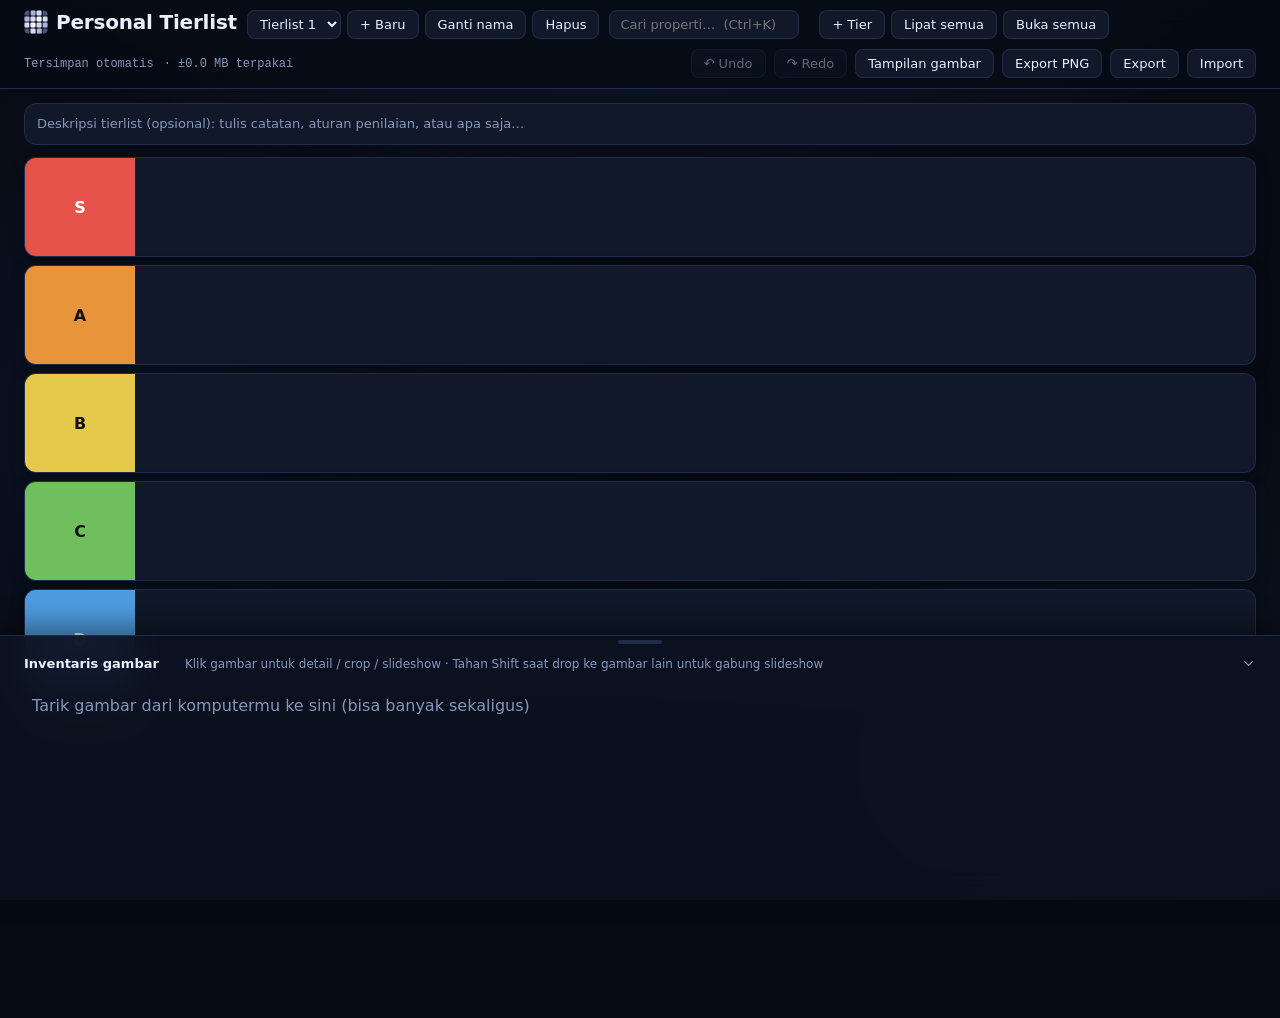
==== commit 559a4eb3: "Bug fix, update di inventori, dll" ====
--- a/app.html
+++ b/app.html
@@ -7,8 +7,8 @@
   <title>Personal Tierlist</title>
   <meta name="theme-color" content="#070b14">
   <link rel="icon" type="image/png" href="Personal%20Tierlist%20favicon-02.png">
-  <link rel="stylesheet" href="theme.css?v=9">
-  <link rel="stylesheet" href="style.css?v=9">
+  <link rel="stylesheet" href="theme.css?v=10">
+  <link rel="stylesheet" href="style.css?v=10">
 </head>
 
 <body>
@@ -21,9 +21,13 @@
     </h1>
 
     <div id="viewOnlyBanner" class="vo-banner" hidden>
-      <span class="vo-badge">Mode Lihat Saja</span>
+      <span class="vo-badge">
+        <svg width="14" height="14" viewBox="0 0 24 24" fill="none" stroke="currentColor" stroke-width="2.3" stroke-linecap="round" stroke-linejoin="round"><path d="M1 12s4-8 11-8 11 8 11 8-4 8-11 8-11-8-11-8z"/><circle cx="12" cy="12" r="3"/></svg>
+        <span>VIEW ONLY MODE</span>
+      </span>
       <span id="voTitle" class="vo-title"></span>
-      <a href="app.html" class="vo-btn">Buka tierlist sendiri</a>
+      <span class="vo-note">Hanya lihat &amp; baca catatan</span>
+      <a href="app.html" class="vo-btn">+ Buat tierlist sendiri</a>
     </div>
 
     <div class="lists" id="listsBar">
@@ -85,7 +89,7 @@
     </div>
   </div>
 
-  <script src="app.js?v=9"></script>
+  <script src="app.js?v=10"></script>
 </body>
 
 </html>
--- a/style.css
+++ b/style.css
@@ -102,15 +102,17 @@
   object-fit: contain;
 }
 
-/* Banner Mode Lihat Saja */
+/* Banner Mode Lihat Saja (Lebih Menonjol & Jelas) */
 .vo-banner {
   display: inline-flex;
   align-items: center;
+  flex-wrap: wrap;
   gap: 10px;
-  padding: 4px 10px;
-  border-radius: 10px;
-  background: var(--panel2);
-  border: 1px solid var(--border);
+  padding: 6px 14px;
+  border-radius: 999px;
+  background: rgba(20, 32, 58, 0.95);
+  border: 1px solid var(--accent);
+  box-shadow: 0 0 18px rgba(77, 141, 255, 0.28);
 }
 
 .vo-banner[hidden] {
@@ -118,31 +120,50 @@
 }
 
 .vo-badge {
+  display: inline-flex;
+  align-items: center;
+  gap: 6px;
   font-family: ui-monospace, Consolas, monospace;
-  font-size: 11px;
-  padding: 2px 8px;
-  border-radius: 6px;
-  background: rgba(77, 141, 255, 0.16);
-  color: var(--accent);
+  font-size: 11.5px;
+  font-weight: 700;
+  letter-spacing: 0.06em;
+  padding: 3px 10px;
+  border-radius: 999px;
+  background: var(--accent);
+  color: #070b14;
+  box-shadow: 0 0 12px var(--accent-glow);
 }
 
 .vo-title {
-  font-size: 13px;
+  font-size: 13.5px;
+  font-weight: 700;
   color: var(--text);
 }
 
+.vo-note {
+  font-size: 12px;
+  color: var(--muted);
+  padding-left: 6px;
+  border-left: 1px solid var(--border);
+}
+
 .vo-btn {
-  padding: 4px 10px;
-  border-radius: 6px;
+  padding: 5px 12px;
+  border-radius: 999px;
   background: var(--panel-inner);
+  border: 1px solid rgba(120, 170, 255, 0.3);
   color: var(--text);
   font-size: 12px;
+  font-weight: 600;
   text-decoration: none;
-  transition: background 0.15s;
+  transition: background 0.16s, border-color 0.16s, transform 0.14s;
 }
 
 .vo-btn:hover {
-  background: #253558;
+  background: var(--accent);
+  border-color: var(--accent);
+  color: #070b14;
+  transform: translateY(-1px);
 }
 
 .lists,
@@ -762,8 +783,10 @@
 .dock-body {
   height: var(--dock-h, 220px);
   overflow-y: auto;
-  padding: 0 24px;
+  padding: 0 16px;
   opacity: 1;
+  display: flex;
+  flex-direction: column;
   transition: height 0.34s var(--ease-out), opacity 0.25s var(--ease-out);
 }
 
@@ -778,10 +801,18 @@
   transition: none !important;
 }
 
+#dock.dock-over {
+  border-top-color: var(--accent);
+  box-shadow: 0 -8px 28px rgba(0, 0, 0, 0.45), 0 0 20px rgba(77, 141, 255, 0.22);
+}
+
 #pool {
-  min-height: calc(var(--tile-h) + 12px);
-  padding: 6px 6px 14px;
+  flex: 1;
+  width: 100%;
+  min-height: 100%;
+  padding: 8px 8px 16px;
   border-radius: 10px;
+  align-content: flex-start;
 }
 
 #pool:empty::before {
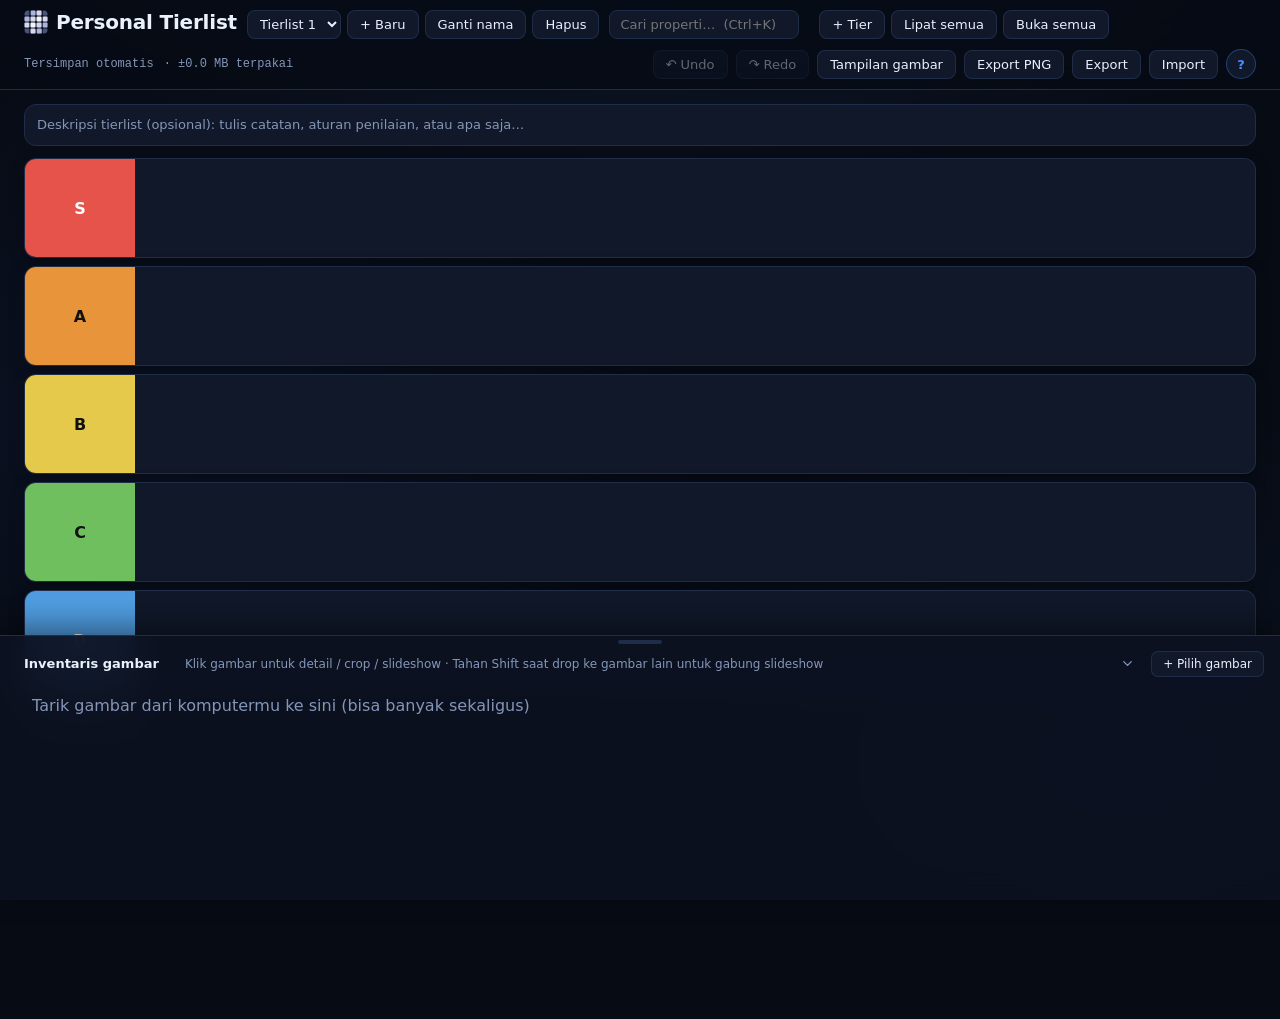
==== commit 28ab3db6: "Bug fixed, I guess? Balikin feel drag scroll, help, autocomplete, reorder properti, hapus button mer" ====
--- a/app.html
+++ b/app.html
@@ -7,8 +7,8 @@
   <title>Personal Tierlist</title>
   <meta name="theme-color" content="#070b14">
   <link rel="icon" type="image/png" href="Personal%20Tierlist%20favicon-02.png">
-  <link rel="stylesheet" href="theme.css?v=10">
-  <link rel="stylesheet" href="style.css?v=10">
+  <link rel="stylesheet" href="theme.css?v=11">
+  <link rel="stylesheet" href="style.css?v=11">
 </head>
 
 <body>
@@ -57,6 +57,7 @@
       <button id="btnPng" type="button" title="Simpan tierlist sebagai gambar PNG untuk dibagikan">Export PNG</button>
       <button id="btnExport" type="button" title="Simpan semua (gambar + susunan) jadi satu file JSON">Export</button>
       <button id="btnImport" type="button" title="Muat file JSON sebagai tierlist baru">Import</button>
+      <button id="btnHelp" type="button" class="help-btn" title="Panduan pemakaian &amp; solusi kendala">?</button>
       <input type="file" id="importFile" accept=".json,application/json" hidden>
     </div>
   </header>
@@ -72,24 +73,27 @@
 
   <div id="dock">
     <div id="dockGrip" title="Tarik untuk mengubah tinggi inventaris"><span></span></div>
-    <button class="dock-bar" id="dockToggle" type="button">
-      <span class="dt">Inventaris gambar</span>
-      <span id="dockCount"></span>
-      <span class="dock-tip">Klik gambar untuk detail / crop / slideshow · Tahan Shift saat drop ke gambar lain untuk
-        gabung slideshow</span>
-      <span class="chev" id="dockChev">
-        <svg width="15" height="15" viewBox="0 0 24 24" fill="none" stroke="currentColor" stroke-width="2.2"
-          stroke-linecap="round" stroke-linejoin="round">
-          <polyline points="6 9 12 15 18 9" />
-        </svg>
-      </span>
-    </button>
+    <div class="dock-head">
+      <button class="dock-bar" id="dockToggle" type="button">
+        <span class="dt">Inventaris gambar</span>
+        <span id="dockCount"></span>
+        <span class="dock-tip">Klik gambar untuk detail / crop / slideshow · Tahan Shift saat drop ke gambar lain untuk gabung slideshow</span>
+        <span class="chev" id="dockChev">
+          <svg width="15" height="15" viewBox="0 0 24 24" fill="none" stroke="currentColor" stroke-width="2.2"
+            stroke-linecap="round" stroke-linejoin="round">
+            <polyline points="6 9 12 15 18 9" />
+          </svg>
+        </span>
+      </button>
+      <button id="btnAddPoolFiles" type="button" class="dock-add-btn" title="Pilih gambar dari komputer (alternatif selain drag &amp; drop)">+ Pilih gambar</button>
+      <input type="file" id="poolFileInput" accept="image/*" multiple hidden>
+    </div>
     <div class="dock-body" id="dockBody">
       <div class="zone" id="pool" data-zone="pool"></div>
     </div>
   </div>
 
-  <script src="app.js?v=10"></script>
+  <script src="app.js?v=11"></script>
 </body>
 
 </html>
--- a/style.css
+++ b/style.css
@@ -221,6 +221,24 @@
 .actions button:disabled {
   opacity: 0.4;
   cursor: default;
+}
+
+.actions button.help-btn {
+  width: 30px;
+  height: 30px;
+  padding: 0;
+  border-radius: 50%;
+  display: inline-flex;
+  align-items: center;
+  justify-content: center;
+  font-weight: 700;
+  color: var(--accent);
+  border-color: rgba(77, 141, 255, 0.35);
+}
+
+.actions button.help-btn:hover {
+  background: var(--accent);
+  color: #070b14;
 }
 
 #search {
@@ -732,12 +750,19 @@
   box-shadow: 0 0 10px var(--accent);
 }
 
+.dock-head {
+  display: flex;
+  align-items: center;
+  padding-right: 16px;
+}
+
 .dock-bar {
   display: flex;
   align-items: center;
   gap: 10px;
-  width: 100%;
-  padding: 8px 24px 9px;
+  flex: 1;
+  min-width: 0;
+  padding: 8px 16px 9px 24px;
   border: 0;
   background: none;
   color: var(--text);
@@ -749,6 +774,25 @@
 
 .dock-bar:hover {
   background: rgba(255, 255, 255, 0.04);
+}
+
+.dock-add-btn {
+  flex: none;
+  padding: 5px 11px;
+  border-radius: 7px;
+  border: 1px solid var(--border);
+  border-top-color: var(--border-light);
+  background: var(--panel);
+  color: var(--text);
+  font: inherit;
+  font-size: 12px;
+  cursor: pointer;
+  transition: background 0.15s, border-color 0.15s, transform 0.12s;
+}
+
+.dock-add-btn:hover {
+  background: var(--panel-hover);
+  border-color: var(--accent);
 }
 
 .dock-bar .dt {
@@ -1439,6 +1483,7 @@
 }
 
 .prow {
+  position: relative;
   display: flex;
   flex-direction: column;
   gap: 4px;
@@ -1462,11 +1507,19 @@
 .prow-top {
   display: flex;
   align-items: center;
-  gap: 6px;
+  gap: 4px;
+}
+
+.pfield-wrap {
+  position: relative;
+  flex: 1;
+  min-width: 0;
+  display: flex;
+  flex-direction: column;
 }
 
 .modal .prow input[type="text"] {
-  flex: 1;
+  width: 100%;
   margin: 0;
   padding: 4px 6px;
   background: transparent;
@@ -1501,6 +1554,48 @@
   background: rgba(255, 255, 255, 0.04);
 }
 
+/* Tombol aksi per baris properti: Simpan Auto (Pin), Geser Naik/Turun, Hapus */
+.pbtn {
+  height: 24px;
+  min-width: 24px;
+  padding: 0 5px;
+  border: 0;
+  border-radius: 6px;
+  background: transparent;
+  color: var(--muted);
+  font: inherit;
+  font-size: 11.5px;
+  cursor: pointer;
+  flex: none;
+  display: inline-flex;
+  align-items: center;
+  justify-content: center;
+  gap: 3px;
+  transition: background 0.14s, color 0.14s;
+}
+
+.pbtn:hover:not(:disabled) {
+  background: rgba(255, 255, 255, 0.08);
+  color: var(--text);
+}
+
+.pbtn:disabled {
+  opacity: 0.25;
+  cursor: default;
+}
+
+.pbtn.pin-btn {
+  font-size: 11px;
+  padding: 0 7px;
+  border: 1px solid rgba(255, 255, 255, 0.07);
+}
+
+.pbtn.pin-btn.saved {
+  background: rgba(77, 141, 255, 0.18);
+  border-color: rgba(77, 141, 255, 0.45);
+  color: #6bc5ff;
+}
+
 .prow .x {
   width: 24px;
   height: 24px;
@@ -1516,6 +1611,120 @@
 .prow .x:hover {
   background: rgba(255, 92, 108, 0.18);
   color: var(--danger);
+}
+
+/* Bar Autocomplete Inline (Tab / Enter untuk melengkapi) */
+.ac-bar {
+  display: flex;
+  align-items: center;
+  flex-wrap: wrap;
+  gap: 5px;
+  margin-top: 4px;
+  padding: 4px 6px;
+  background: rgba(18, 27, 46, 0.96);
+  border: 1px solid rgba(77, 141, 255, 0.38);
+  border-radius: 7px;
+}
+
+.ac-bar[hidden] {
+  display: none !important;
+}
+
+.ac-hint {
+  font-family: ui-monospace, Consolas, monospace;
+  font-size: 10px;
+  color: var(--muted);
+  margin-right: 2px;
+}
+
+.ac-chip {
+  display: inline-flex;
+  align-items: center;
+  gap: 5px;
+  padding: 2px 8px;
+  border-radius: 5px;
+  border: 1px solid transparent;
+  background: rgba(255, 255, 255, 0.06);
+  color: var(--text);
+  font: inherit;
+  font-size: 11.5px;
+  cursor: pointer;
+  transition: background 0.14s, border-color 0.14s;
+}
+
+.ac-chip.first {
+  background: rgba(77, 141, 255, 0.22);
+  border-color: var(--accent);
+  color: #fff;
+  font-weight: 600;
+}
+
+.ac-chip:hover {
+  background: rgba(77, 141, 255, 0.32);
+}
+
+.ac-kbd {
+  font-family: ui-monospace, Consolas, monospace;
+  font-size: 9.5px;
+  padding: 1px 4px;
+  border-radius: 3px;
+  background: rgba(0, 0, 0, 0.35);
+  color: #9ec5ff;
+}
+
+/* Modal Panduan (?) */
+.modal.help-modal {
+  width: min(640px, 94vw);
+  padding: 20px;
+}
+
+.help-sec {
+  margin-bottom: 12px;
+}
+
+.help-sec:last-child {
+  margin-bottom: 0;
+}
+
+.help-sec h4 {
+  margin: 0 0 6px;
+  font-size: 13.5px;
+  color: #6bc5ff;
+}
+
+.help-list {
+  margin: 0;
+  padding-left: 18px;
+  font-size: 13px;
+  line-height: 1.55;
+  color: var(--text);
+}
+
+.help-list li {
+  margin-bottom: 5px;
+}
+
+.help-list li:last-child {
+  margin-bottom: 0;
+}
+
+.help-list code {
+  font-family: ui-monospace, Consolas, monospace;
+  font-size: 11.5px;
+  padding: 1px 6px;
+  border-radius: 4px;
+  background: rgba(77, 141, 255, 0.16);
+  color: #8cc0ff;
+}
+
+.help-warn-box {
+  padding: 10px 12px;
+  border-radius: 10px;
+  background: rgba(255, 207, 90, 0.08);
+  border: 1px solid rgba(255, 207, 90, 0.3);
+  font-size: 12.5px;
+  line-height: 1.5;
+  color: var(--text);
 }
 
 .addprop {
